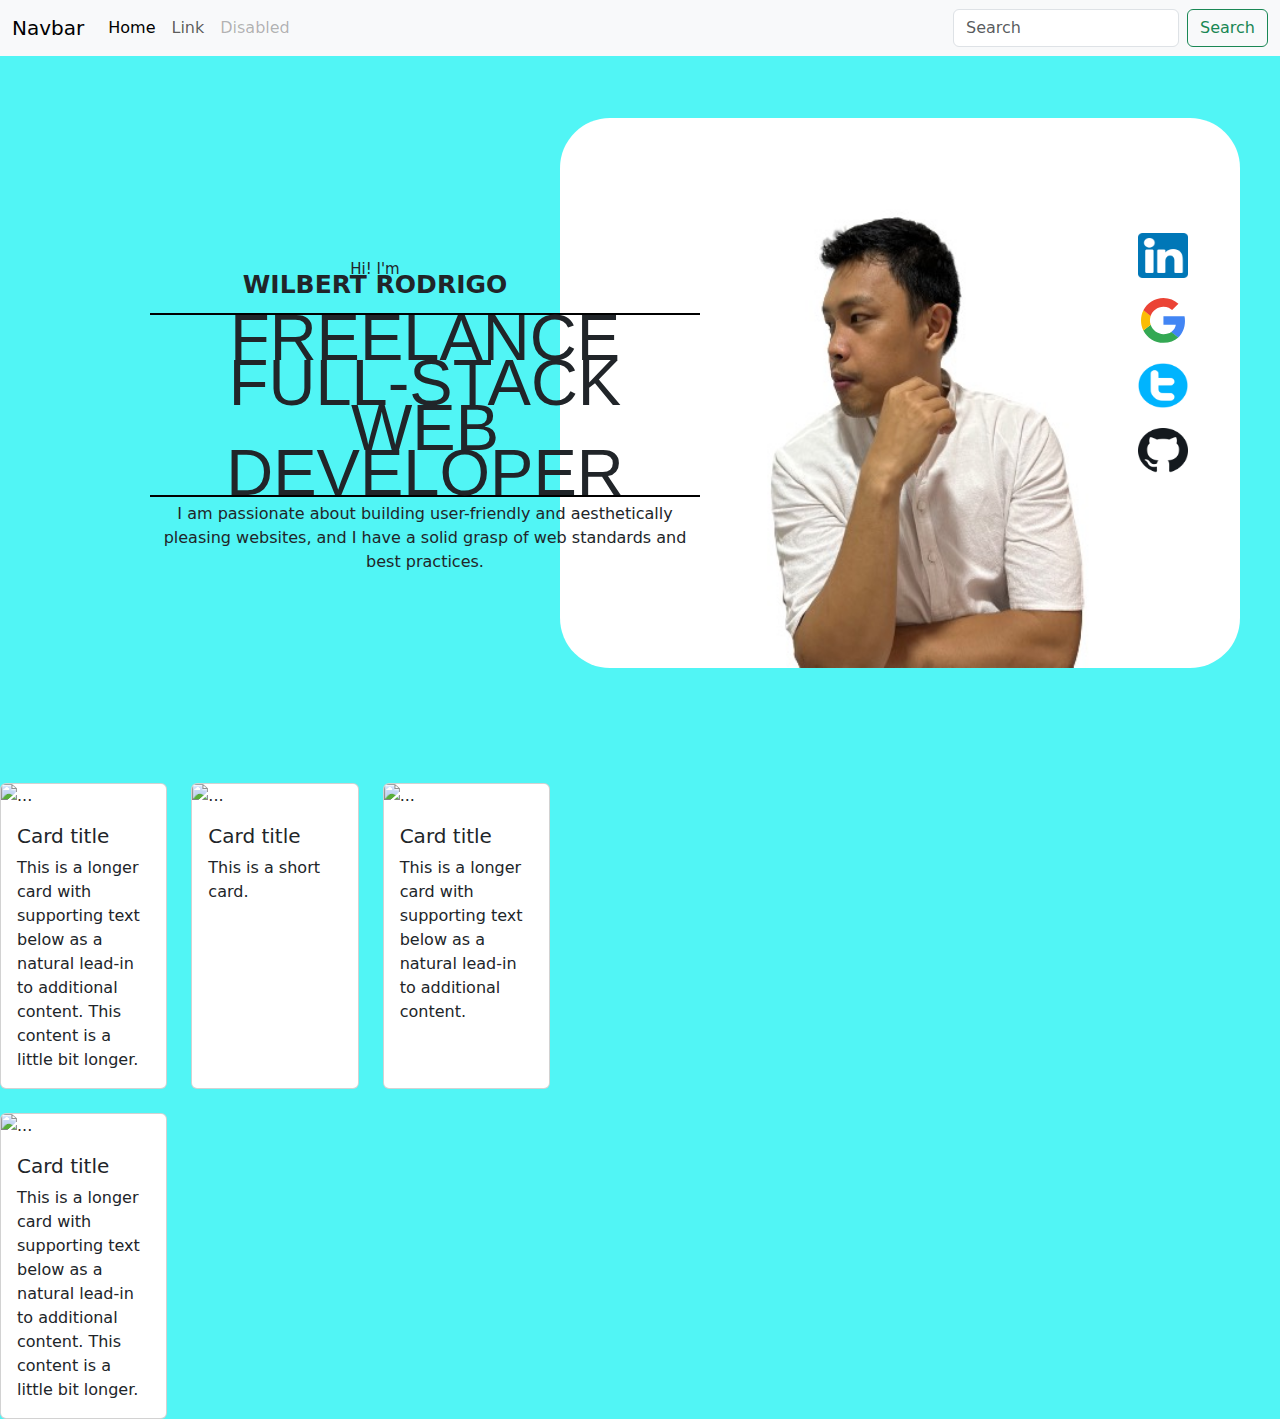
==== index.html @ 682e4814 "first commit" ====
<!doctype html>
<html lang="en">
  <head>
    <meta charset="utf-8">
    <meta name="viewport" content="width=device-width, initial-scale=1">
    <link rel="stylesheet" href="styles.css">
    <link href="https://cdn.jsdelivr.net/npm/bootstrap@5.3.0-alpha1/dist/css/bootstrap.min.css" rel="stylesheet" integrity="sha384-GLhlTQ8iRABdZLl6O3oVMWSktQOp6b7In1Zl3/Jr59b6EGGoI1aFkw7cmDA6j6gD" crossorigin="anonymous">
    <link href="https://cdn.jsdelivr.net/npm/bootstrap@5.3.0-alpha1/dist/css/bootstrap.min.css" rel="stylesheet">
    <link href="https://getbootstrap.com/docs/5.3/assets/css/docs.css" rel="stylesheet">
 
    <title>Porfolio</title>
   
   
  </head>
  <body>
   
    <div class="grid-container">
      <header>
  <nav class="navbar navbar-expand-lg bg-body-tertiary">
     <div class="container-fluid">
       <a class="navbar-brand" href="#">Navbar</a>
       <button class="navbar-toggler" type="button" data-bs-toggle="collapse" data-bs-target="#navbarTogglerDemo02" aria-controls="navbarTogglerDemo02" aria-expanded="false" aria-label="Toggle navigation">
         <span class="navbar-toggler-icon"></span>
       </button>
       <div class="collapse navbar-collapse" id="navbarTogglerDemo02">
         <ul class="navbar-nav me-auto mb-2 mb-lg-0">
           <li class="nav-item">
             <a class="nav-link active" aria-current="page" href="#">Home</a>
           </li>
           <li class="nav-item">
             <a class="nav-link" href="#">Link</a>
           </li>
           <li class="nav-item">
             <a class="nav-link disabled">Disabled</a>
           </li>
         </ul>
         <form class="d-flex" role="search">
           <input class="form-control me-2" type="search" placeholder="Search" aria-label="Search">
           <button class="btn btn-outline-success" type="submit">Search</button>
         </form>
       </div>
     </div>
   </nav>
  </header>
   
    <aside> 
        <div class="support-tagline">
        Hi! I'm  <span class="name"><b>WILBERT RODRIGO</b><br></span> <br>
        </div>
        <div class="support-taglo"><span class="job">FREELANCE FULL-STACK WEB DEVELOPER</span></div>
        <p class="support-tagle">I am passionate about building user-friendly and aesthetically pleasing websites, and I have a solid grasp of web standards and best practices.
      </p>   
  </aside>
    <main><div class="main1">
      <picture>
      <img src="pogi4.jpg" width="100%"/>
      </picture>
      </div>
  </main>
    <aside class="logo">
      <div class="logo-container">
      <div class="logo1"><a href="$"><img src="linkedn.png"/></a></div>
      <div class="logo2"><a href="$"><img src="google-icon.svg"/></a></div>
      <div class="logo3"><a href="$"><img src="twitter.png"/></a></div>
      <div class="logo4"><a href="$"><img src="github.png"/></a></div>
     </div>
</aside>
<section class="card-container">
<div class="row row-cols-1 row-cols-md-3 g-4">
  <div class="col">
    <div class="card h-100">
      <img src="https://placeimg.com/640/480/nature" class="card-img-top" alt="...">
      <div class="card-body">
        <h5 class="card-title">Card title</h5>
        <p class="card-text">This is a longer card with supporting text below as a natural lead-in to additional content. This content is a little bit longer.</p>
      </div>
    </div>
  </div>
  <div class="col">
    <div class="card h-100">
      <img src="https://placeimg.com/640/480/people" class="card-img-top" alt="...">
      <div class="card-body">
        <h5 class="card-title">Card title</h5>
        <p class="card-text">This is a short card.</p>
      </div>
    </div>
  </div>
  <div class="col">
    <div class="card h-100">
      <img src="https://placeimg.com/640/480/tech" class="card-img-top" alt="...">
      <div class="card-body">
        <h5 class="card-title">Card title</h5>
        <p class="card-text">This is a longer card with supporting text below as a natural lead-in to additional content.</p>
      </div>
    </div>
  </div>
  <div class="col">
    <div class="card h-100">
      <img src="https://placeimg.com/640/480/animals" class="card-img-top" alt="...">
      <div class="card-body">
        <h5 class="card-title">Card title</h5>
        <p class="card-text">This is a longer card with supporting text below as a natural lead-in to additional content. This content is a little bit longer.</p>
      </div>
    </div>
  </div>
</div>
</section>
<script src="https://cdn.jsdelivr.net/npm/bootstrap@5.3.0-alpha1/dist/js/bootstrap.bundle.min.js"></script>
    <footer></footer>
</body>
</html>
---- styles.css ----
* {
     margin: 0;
     padding: 0;
     box-sizing: border-box;
}
body { 
     
}
.grid-container {
     display: grid;
     grid-template-columns: 1fr 1fr 1fr 1fr ;
     grid-template-rows: .25fr 1fr 1fr .5fr;
     gap: 10px;
     background-color: rgb(81, 245, 245);
}
header {
     grid-column: 1 / 5;
     grid-row: 1 / 2;
    
}
aside {
     grid-column: 1 / 2;
     grid-row: 2 / 4;
  
}
main {
     grid-column: 2 / 4;
     grid-row: 2 / 4;
   
}
.logo {
     grid-column: 4 / 5 ;
     grid-row: 2 / 4;
     justify-content: center;
     align-items: center;
     display: flex;
     
}
footer {
     grid-column: 1 / 5;
     grid-row: 4 / 5;

}

.support-tagline {
     position: relative;
     width: 150px;
     flex-direction: column;
     width: 450px;
     font-size: 15px;
     
}
.name {
     font-size: 25px;
     text-align: center;   
     line-height: 10px;
     left: 250px;
     
}

.support-taglo,
.support-tagline,
.support-tagle {
     position: relative;
     top: 180px;
     text-align: center;
     left: 150px;
     z-index: 2;
}
.support-tagle {
     padding-top: 5px;
}
.job {
     font-size: 65px;
     font-family: 'Franklin Gothic Medium', 'Arial Narrow', Arial, sans-serif;
     position: relative;
     text-align: center;
     width: 550px;
     text-align: center;
     line-height: 45px;
     border-top: 2px solid black;
     border-bottom: 2px solid black;
}

/*aside*/
aside div {
     display: flex;
     justify-content: space-around;
     align-items: center;
}

/* main */
.main-container {
     position: relative;
     top: 150px;

}
.main1 img {
     width: 680px;
     border-radius: 50px;
     top: 40px;
     height: 550px;
     position: relative;
}
.main1 img:hover {
     opacity: 1;
}
/*logo */
.logo-container img {
     width: 50px;
     height: 45px;
     margin: 10px 10px;
    
    
}
.logo-container {
     width: 80px;
     height: 300px;
     display: flex;
     justify-content: center;
     align-items: center;
     flex-direction: column;
     position: relative;
     z-index: 3;
     padding:0;

}

.logo-container .logo {
     position: absolute;
     
}
.logo-container img {
     opacity: 1;
     
 }
 
 img:hover {
     opacity: .6;
 }
 .card-container {
     display: flex;
     justify-content: space-between;
     align-items: center;
 }
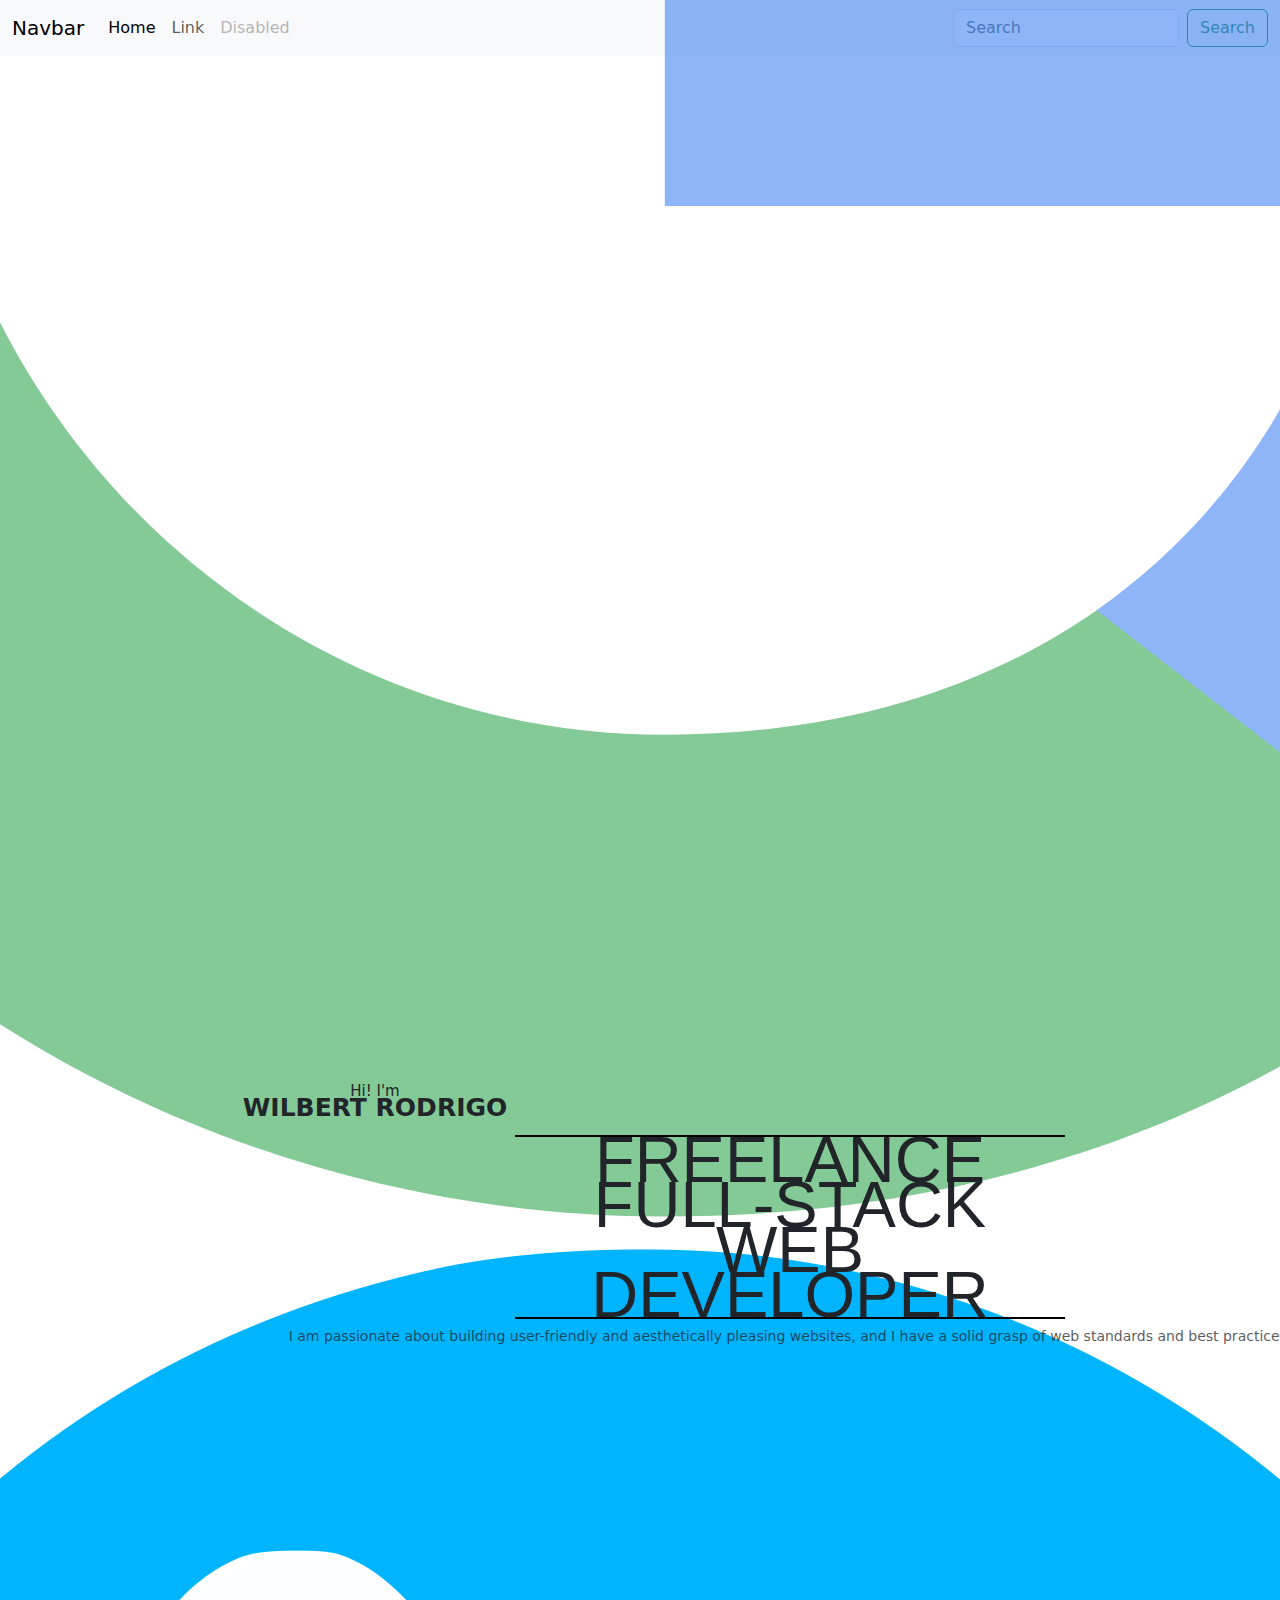
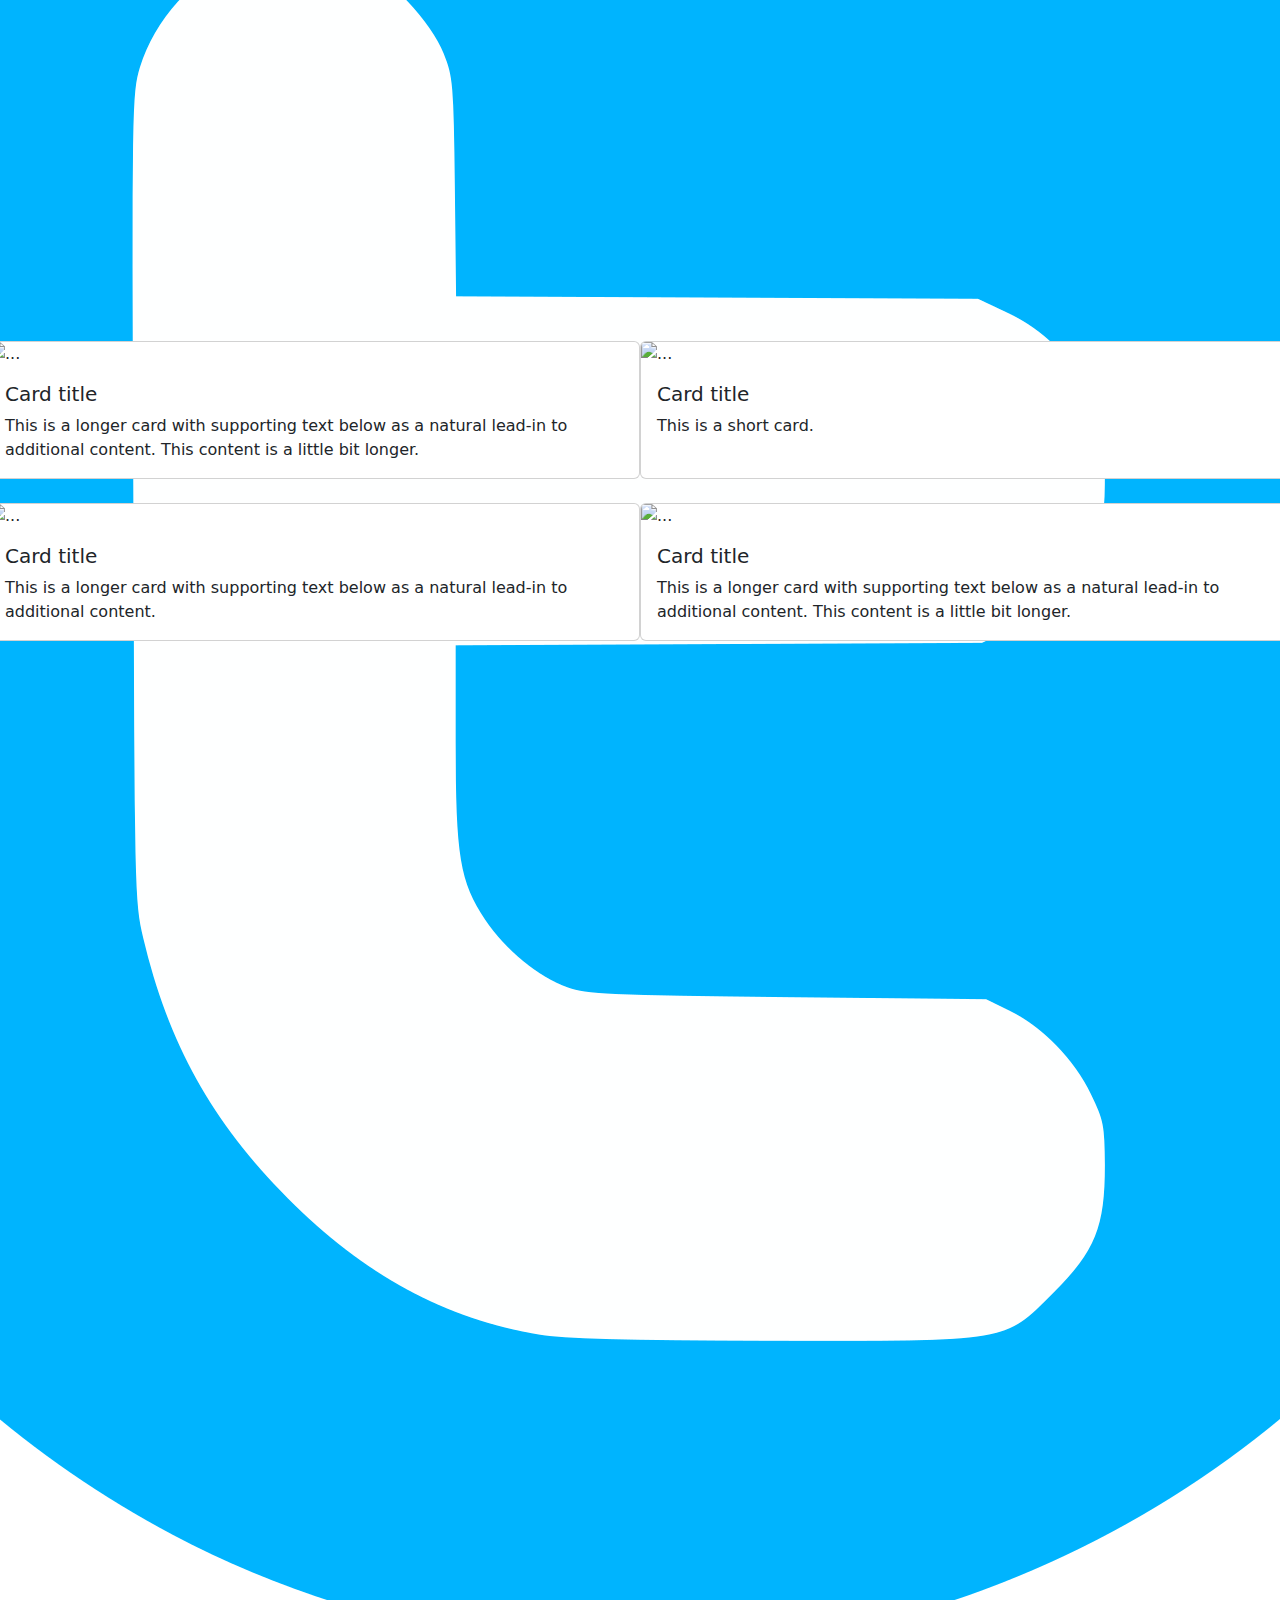
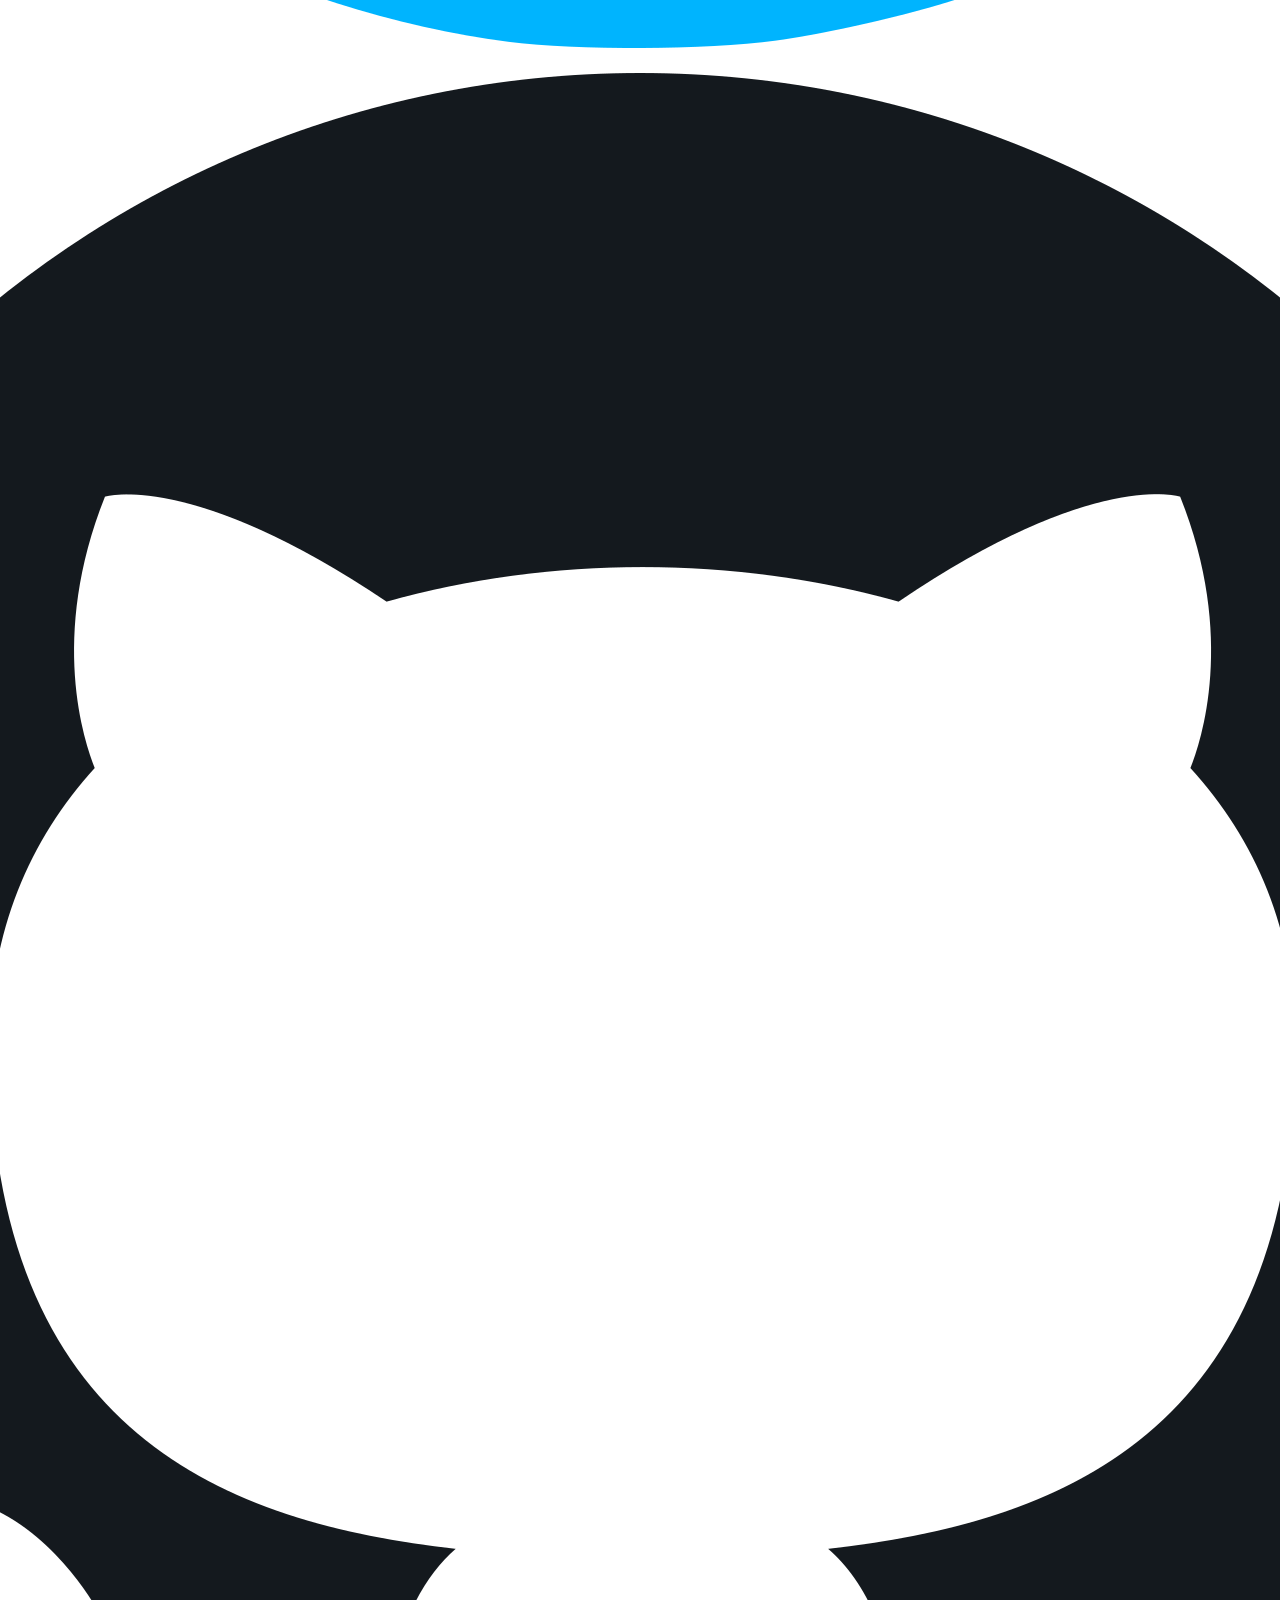
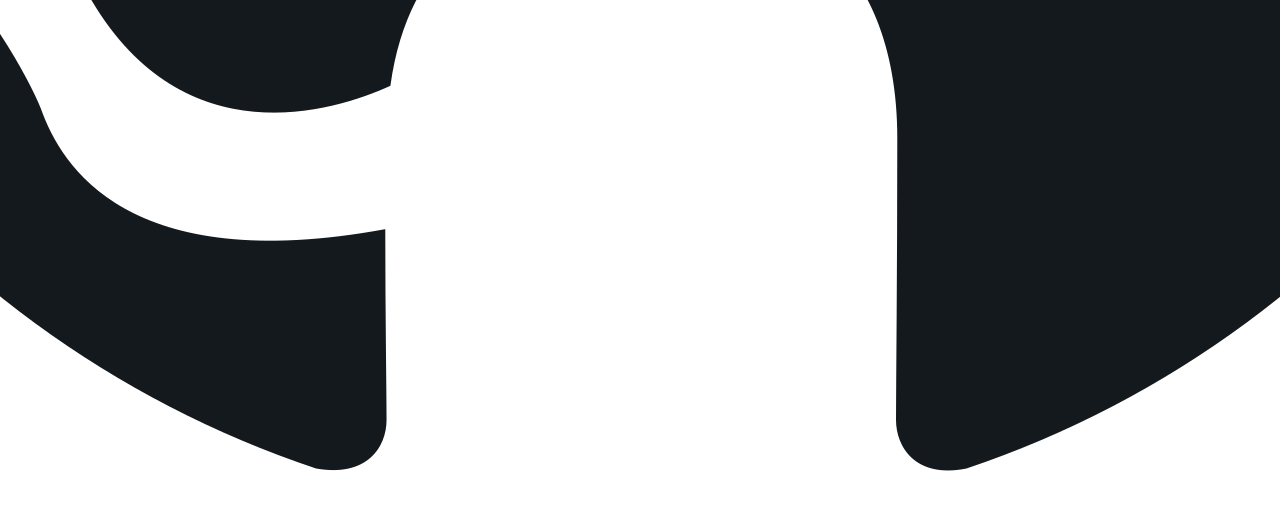
==== commit b7de710a: "correcting grid" ====
--- a/index.html
+++ b/index.html
@@ -16,24 +16,24 @@
    
     <div class="grid-container">
       <header>
-  <nav class="navbar navbar-expand-lg bg-body-tertiary">
+      <nav class="navbar navbar-expand-lg bg-body-tertiary">
      <div class="container-fluid">
        <a class="navbar-brand" href="#">Navbar</a>
        <button class="navbar-toggler" type="button" data-bs-toggle="collapse" data-bs-target="#navbarTogglerDemo02" aria-controls="navbarTogglerDemo02" aria-expanded="false" aria-label="Toggle navigation">
          <span class="navbar-toggler-icon"></span>
        </button>
        <div class="collapse navbar-collapse" id="navbarTogglerDemo02">
-         <ul class="navbar-nav me-auto mb-2 mb-lg-0">
-           <li class="nav-item">
-             <a class="nav-link active" aria-current="page" href="#">Home</a>
-           </li>
-           <li class="nav-item">
-             <a class="nav-link" href="#">Link</a>
-           </li>
-           <li class="nav-item">
-             <a class="nav-link disabled">Disabled</a>
-           </li>
-         </ul>
+          <ul class="navbar-nav me-auto mb-2 mb-lg-0">
+            <li class="nav-item">
+              <a class="nav-link active" aria-current="page" href="#">Home</a>
+            </li>
+            <li class="nav-item">
+              <a class="nav-link" href="#">Link</a>
+            </li>
+            <li class="nav-item">
+              <a class="nav-link disabled">Disabled</a>
+            </li>
+          </ul>
          <form class="d-flex" role="search">
            <input class="form-control me-2" type="search" placeholder="Search" aria-label="Search">
            <button class="btn btn-outline-success" type="submit">Search</button>
@@ -42,31 +42,34 @@
      </div>
    </nav>
   </header>
-   
-    <aside> 
+    </div>
+  <aside id="statement"> 
         <div class="support-tagline">
         Hi! I'm  <span class="name"><b>WILBERT RODRIGO</b><br></span> <br>
         </div>
         <div class="support-taglo"><span class="job">FREELANCE FULL-STACK WEB DEVELOPER</span></div>
-        <p class="support-tagle">I am passionate about building user-friendly and aesthetically pleasing websites, and I have a solid grasp of web standards and best practices.
+        <p class="support-tagle"><small class="text-muted">I am passionate about building user-friendly and aesthetically pleasing websites, and I have a solid grasp of web standards and best practices.</small>
       </p>   
   </aside>
-    <main><div class="main1">
-      <picture>
-      <img src="pogi4.jpg" width="100%"/>
-      </picture>
+    <main>
+      <div class="main-container">
+      <img src="pogi4.jpg"/>
       </div>
   </main>
     <aside class="logo">
       <div class="logo-container">
-      <div class="logo1"><a href="$"><img src="linkedn.png"/></a></div>
+      <div class="logo1"><a href="$"><img src="linkedn.png" /></a></div>
       <div class="logo2"><a href="$"><img src="google-icon.svg"/></a></div>
       <div class="logo3"><a href="$"><img src="twitter.png"/></a></div>
       <div class="logo4"><a href="$"><img src="github.png"/></a></div>
-     </div>
-</aside>
+    </aside>
+    <aside class="experience-container">
+      <div class="experience">
+        word experience
+      </div>
+    </aside>
 <section class="card-container">
-<div class="row row-cols-1 row-cols-md-3 g-4">
+<div class="row row-cols-1 row-cols-md-2 g-4">
   <div class="col">
     <div class="card h-100">
       <img src="https://placeimg.com/640/480/nature" class="card-img-top" alt="...">
@@ -103,6 +106,9 @@
       </div>
     </div>
   </div>
+  
+</div>
+
 </div>
 </section>
 <script src="https://cdn.jsdelivr.net/npm/bootstrap@5.3.0-alpha1/dist/js/bootstrap.bundle.min.js"></script>
--- a/styles.css
+++ b/styles.css
@@ -3,25 +3,31 @@
      padding: 0;
      box-sizing: border-box;
 }
-body { 
-     
-}
+
 .grid-container {
      display: grid;
-     grid-template-columns: 1fr 1fr 1fr 1fr ;
-     grid-template-rows: .25fr 1fr 1fr .5fr;
+     grid-template-columns: 1fr 1fr 1fr 1fr;
+     grid-template-rows: .5fr 1fr 1fr .5fr;
      gap: 10px;
-     background-color: rgb(81, 245, 245);
+     height: 100vh;
+     /*background-color: rgb(81, 245, 245);*/ 
 }
 header {
      grid-column: 1 / 5;
      grid-row: 1 / 2;
-    
+}
+main {
+     grid-column: 2 / 4;
+     grid-row: 2 / 4 ;
+}
+
+header {
+     grid-column: 1 / 5;
+     grid-row: 1 / 2 ;
 }
 aside {
      grid-column: 1 / 2;
-     grid-row: 2 / 4;
-  
+     grid-row: 2 / 5;
 }
 main {
      grid-column: 2 / 4;
@@ -83,6 +89,7 @@
 }
 
 /*aside*/
+
 aside div {
      display: flex;
      justify-content: space-around;
@@ -90,28 +97,29 @@
 }
 
 /* main */
+
 .main-container {
      position: relative;
-     top: 150px;
-
-}
+     top: 80px;
+}
+
+
 .main1 img {
      width: 680px;
-     border-radius: 50px;
-     top: 40px;
+     border-radius: 80px;
      height: 550px;
      position: relative;
-}
-.main1 img:hover {
-     opacity: 1;
-}
+     
+}
+*/
+
 /*logo */
+
 .logo-container img {
      width: 50px;
      height: 45px;
      margin: 10px 10px;
-    
-    
+       
 }
 .logo-container {
      width: 80px;
@@ -120,11 +128,9 @@
      justify-content: center;
      align-items: center;
      flex-direction: column;
-     position: relative;
-     z-index: 3;
-     padding:0;
-
-}
+     position: relative;  
+}
+
 
 .logo-container .logo {
      position: absolute;
@@ -135,11 +141,61 @@
      
  }
  
- img:hover {
+.logo-container img:hover {
      opacity: .6;
  }
- .card-container {
-     display: flex;
-     justify-content: space-between;
-     align-items: center;
- }+ .experience-container {
+     grid-column: 0 / 1;
+     grid-row: 11 / 14;
+ }
+.card-container {
+     grid-column: 2 / 4;
+     grid-row: 11 / 14;
+     width: auto;
+}
+div.col {
+     padding: 0;
+     justify-content: center;
+     justify-content: center;
+     background-color: red;
+}
+header .nav {
+     background-color: black;
+}
+*/
+/* Desktop Devices */
+/*
+@media screen and (min-width: 961px) {
+     
+}
+@media screen and (min-width: 401px) and (max-width: 960px) {
+     .main-container img {
+          display: flex;
+          display: flex;
+          max-width: 100%;
+          justify-content: center;
+          position: relative;
+          height: auto;
+        
+     }
+}
+
+ @media screen and (max-width: 401px) {
+     .main-container {
+          display: flex;
+          max-width: 100%;
+          justify-content: center;
+          height: auto;
+        
+     }
+     
+     div.logo-container {
+          display: flex;
+          
+          
+     }
+     #statement div p {
+          display: flex;
+     }
+}
+*/
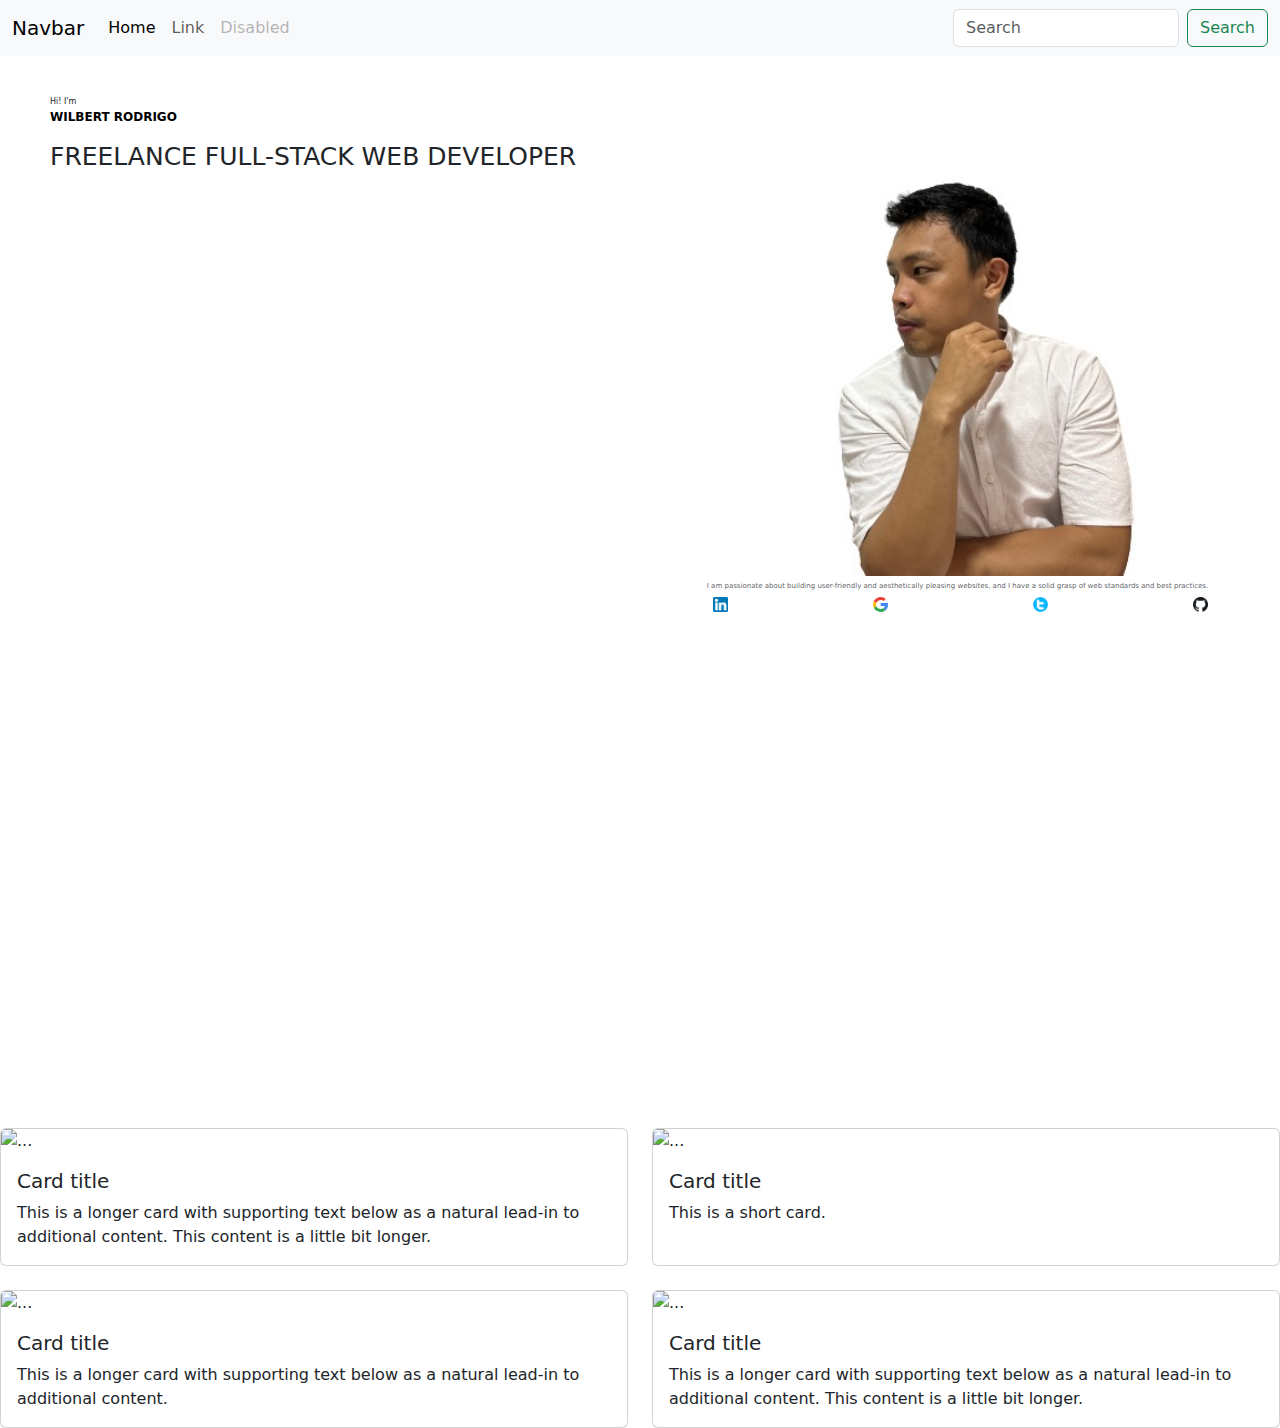
==== commit 5b1e72f2: "change design" ====
--- a/index.html
+++ b/index.html
@@ -42,76 +42,72 @@
      </div>
    </nav>
   </header>
+  <div class="hero-section">
+    <div class="profile">
+      <img src="pogi4.jpg" class="img-fluid" />
+     <small class="text-muted">I am passionate about building user-friendly and aesthetically pleasing websites, and I have a solid grasp of web standards and best practices.</small>
+     <div class="logo-container">
+      <a href="$"><img src="linkedn.png" class="img-fluid"/></a>
+      <a href="$"><img src="google-icon.svg" class="img-fluid"/></a>
+      <a href="$"><img src="twitter.png" class="img-fluid"/></a>
+    <a href="$"><img src="github.png" class="img-fluid"/></a>
     </div>
-  <aside id="statement"> 
-        <div class="support-tagline">
-        Hi! I'm  <span class="name"><b>WILBERT RODRIGO</b><br></span> <br>
+    </div>
+    <aside id="statement"> 
+      <div class="support-tagline">
+      Hi! I'm  <span class="name"><b>WILBERT RODRIGO</b></span> <br>
+      </div>
+      <div class="support-taglo"><span class="job">FREELANCE FULL-STACK WEB DEVELOPER</span></div>
+    </div>
+      
+    </aside>
+  </div>
+   
+  
+   
+<section class="card-container">
+    <div class="row row-cols-1 row-cols-md-2 g-4">
+    <div class="col">
+      <div class="card h-100">
+        <img src="https://placeimg.com/640/480/nature" class="card-img-top" alt="...">
+        <div class="card-body">
+          <h5 class="card-title">Card title</h5>
+          <p class="card-text">This is a longer card with supporting text below as a natural lead-in to additional content. This content is a little bit longer.</p>
         </div>
-        <div class="support-taglo"><span class="job">FREELANCE FULL-STACK WEB DEVELOPER</span></div>
-        <p class="support-tagle"><small class="text-muted">I am passionate about building user-friendly and aesthetically pleasing websites, and I have a solid grasp of web standards and best practices.</small>
-      </p>   
-  </aside>
-    <main>
-      <div class="main-container">
-      <img src="pogi4.jpg"/>
       </div>
-  </main>
-    <aside class="logo">
-      <div class="logo-container">
-      <div class="logo1"><a href="$"><img src="linkedn.png" /></a></div>
-      <div class="logo2"><a href="$"><img src="google-icon.svg"/></a></div>
-      <div class="logo3"><a href="$"><img src="twitter.png"/></a></div>
-      <div class="logo4"><a href="$"><img src="github.png"/></a></div>
-    </aside>
-    <aside class="experience-container">
-      <div class="experience">
-        word experience
+    </div>
+    <div class="col">
+      <div class="card h-100">
+        <img src="https://placeimg.com/640/480/people" class="card-img-top" alt="...">
+        <div class="card-body">
+          <h5 class="card-title">Card title</h5>
+          <p class="card-text">This is a short card.</p>
+        </div>
       </div>
-    </aside>
-<section class="card-container">
-<div class="row row-cols-1 row-cols-md-2 g-4">
-  <div class="col">
-    <div class="card h-100">
-      <img src="https://placeimg.com/640/480/nature" class="card-img-top" alt="...">
-      <div class="card-body">
-        <h5 class="card-title">Card title</h5>
-        <p class="card-text">This is a longer card with supporting text below as a natural lead-in to additional content. This content is a little bit longer.</p>
+    </div>
+    <div class="col">
+      <div class="card h-100">
+        <img src="https://placeimg.com/640/480/tech" class="card-img-top" alt="...">
+        <div class="card-body">
+          <h5 class="card-title">Card title</h5>
+          <p class="card-text">This is a longer card with supporting text below as a natural lead-in to additional content.</p>
+        </div>
+      </div>
+    </div>
+    <div class="col">
+      <div class="card h-100">
+        <img src="https://placeimg.com/640/480/animals" class="card-img-top" alt="...">
+        <div class="card-body">
+          <h5 class="card-title">Card title</h5>
+          <p class="card-text">This is a longer card with supporting text below as a natural lead-in to additional content. This content is a little bit longer.</p>
+        </div>
       </div>
     </div>
   </div>
-  <div class="col">
-    <div class="card h-100">
-      <img src="https://placeimg.com/640/480/people" class="card-img-top" alt="...">
-      <div class="card-body">
-        <h5 class="card-title">Card title</h5>
-        <p class="card-text">This is a short card.</p>
-      </div>
-    </div>
-  </div>
-  <div class="col">
-    <div class="card h-100">
-      <img src="https://placeimg.com/640/480/tech" class="card-img-top" alt="...">
-      <div class="card-body">
-        <h5 class="card-title">Card title</h5>
-        <p class="card-text">This is a longer card with supporting text below as a natural lead-in to additional content.</p>
-      </div>
-    </div>
-  </div>
-  <div class="col">
-    <div class="card h-100">
-      <img src="https://placeimg.com/640/480/animals" class="card-img-top" alt="...">
-      <div class="card-body">
-        <h5 class="card-title">Card title</h5>
-        <p class="card-text">This is a longer card with supporting text below as a natural lead-in to additional content. This content is a little bit longer.</p>
-      </div>
-    </div>
-  </div>
-  
-</div>
+</section>
+<footer></footer>
 
-</div>
-</section>
 <script src="https://cdn.jsdelivr.net/npm/bootstrap@5.3.0-alpha1/dist/js/bootstrap.bundle.min.js"></script>
-    <footer></footer>
+    
 </body>
 </html>--- a/styles.css
+++ b/styles.css
@@ -1,201 +1,86 @@
 * {
-     margin: 0;
-     padding: 0;
-     box-sizing: border-box;
+  margin: 0;
+  padding: 0;
+  box-sizing: border-box;
 }
 
-.grid-container {
-     display: grid;
-     grid-template-columns: 1fr 1fr 1fr 1fr;
-     grid-template-rows: .5fr 1fr 1fr .5fr;
-     gap: 10px;
-     height: 100vh;
-     /*background-color: rgb(81, 245, 245);*/ 
+div .hero-section {
+  display: grid;
+  grid-template-columns: repeat(2, 1fr);
+  grid-template-rows: 1fr .5fr .5fr;
+  margin-top: 40px;
+  position: relative;
+  
 }
-header {
-     grid-column: 1 / 5;
-     grid-row: 1 / 2;
+.profile img {
+  grid-row: 1 / 2;
+  grid-column: 2 / 3;
+  display: flex;
+  
+  
 }
-main {
-     grid-column: 2 / 4;
-     grid-row: 2 / 4 ;
+div .hero-section .profile {
+  font-size: 8px;
+  text-align: center;
+  display: flex;
+  flex-direction: column;
+  gap: 5px;
+  margin-top: 0;
+
+}
+div .hero-section .text-muted {
+  margin-right: 5px;
 }
 
-header {
-     grid-column: 1 / 5;
-     grid-row: 1 / 2 ;
+
+#statement {
+  grid-row: 1 / 2;
+  grid-column: 1 / 2;
+  font-size: 8px;
+  display: flex;
+  flex-direction: column;
+  margin: 0px 5px 5px 50px;
 }
-aside {
-     grid-column: 1 / 2;
-     grid-row: 2 / 5;
+div .support-tagline .name {
+  color: red;
+  font-size: 12px;
+  display: flex;
+  flex-direction: column;
+  color: black;
 }
-main {
-     grid-column: 2 / 4;
-     grid-row: 2 / 4;
-   
+div .support-taglo .job{
+  font-size: 25px;
 }
-.logo {
-     grid-column: 4 / 5 ;
-     grid-row: 2 / 4;
-     justify-content: center;
-     align-items: center;
-     display: flex;
-     
+aside .logo {
+  display: flex;
+  justify-content: center;
 }
-footer {
-     grid-column: 1 / 5;
-     grid-row: 4 / 5;
+.logo-container {
+  display: flex;
+  flex-direction: row;
+  justify-content: space-around;
 
 }
 
-.support-tagline {
-     position: relative;
-     width: 150px;
-     flex-direction: column;
-     width: 450px;
-     font-size: 15px;
-     
-}
-.name {
-     font-size: 25px;
-     text-align: center;   
-     line-height: 10px;
-     left: 250px;
-     
-}
+.logo-container img{
+  width: 15px;
+  display: flex;
 
-.support-taglo,
-.support-tagline,
-.support-tagle {
-     position: relative;
-     top: 180px;
-     text-align: center;
-     left: 150px;
-     z-index: 2;
-}
-.support-tagle {
-     padding-top: 5px;
-}
-.job {
-     font-size: 65px;
-     font-family: 'Franklin Gothic Medium', 'Arial Narrow', Arial, sans-serif;
-     position: relative;
-     text-align: center;
-     width: 550px;
-     text-align: center;
-     line-height: 45px;
-     border-top: 2px solid black;
-     border-bottom: 2px solid black;
-}
 
-/*aside*/
-
-aside div {
-     display: flex;
-     justify-content: space-around;
-     align-items: center;
-}
-
-/* main */
-
-.main-container {
-     position: relative;
-     top: 80px;
+ 
 }
 
 
-.main1 img {
-     width: 680px;
-     border-radius: 80px;
-     height: 550px;
-     position: relative;
-     
-}
-*/
-
-/*logo */
-
-.logo-container img {
-     width: 50px;
-     height: 45px;
-     margin: 10px 10px;
-       
-}
-.logo-container {
-     width: 80px;
-     height: 300px;
-     display: flex;
-     justify-content: center;
-     align-items: center;
-     flex-direction: column;
-     position: relative;  
-}
 
 
-.logo-container .logo {
-     position: absolute;
-     
-}
-.logo-container img {
-     opacity: 1;
-     
- }
- 
-.logo-container img:hover {
-     opacity: .6;
- }
- .experience-container {
-     grid-column: 0 / 1;
-     grid-row: 11 / 14;
- }
-.card-container {
-     grid-column: 2 / 4;
-     grid-row: 11 / 14;
-     width: auto;
-}
-div.col {
-     padding: 0;
-     justify-content: center;
-     justify-content: center;
-     background-color: red;
-}
-header .nav {
-     background-color: black;
-}
 */
 /* Desktop Devices */
 /*
 @media screen and (min-width: 961px) {
-     
-}
+}*/
+/*
 @media screen and (min-width: 401px) and (max-width: 960px) {
-     .main-container img {
-          display: flex;
-          display: flex;
-          max-width: 100%;
-          justify-content: center;
-          position: relative;
-          height: auto;
-        
-     }
 }
 
- @media screen and (max-width: 401px) {
-     .main-container {
-          display: flex;
-          max-width: 100%;
-          justify-content: center;
-          height: auto;
-        
-     }
-     
-     div.logo-container {
-          display: flex;
-          
-          
-     }
-     #statement div p {
-          display: flex;
-     }
-}
-*/
+@media screen and (max-width: 401px) */
+  
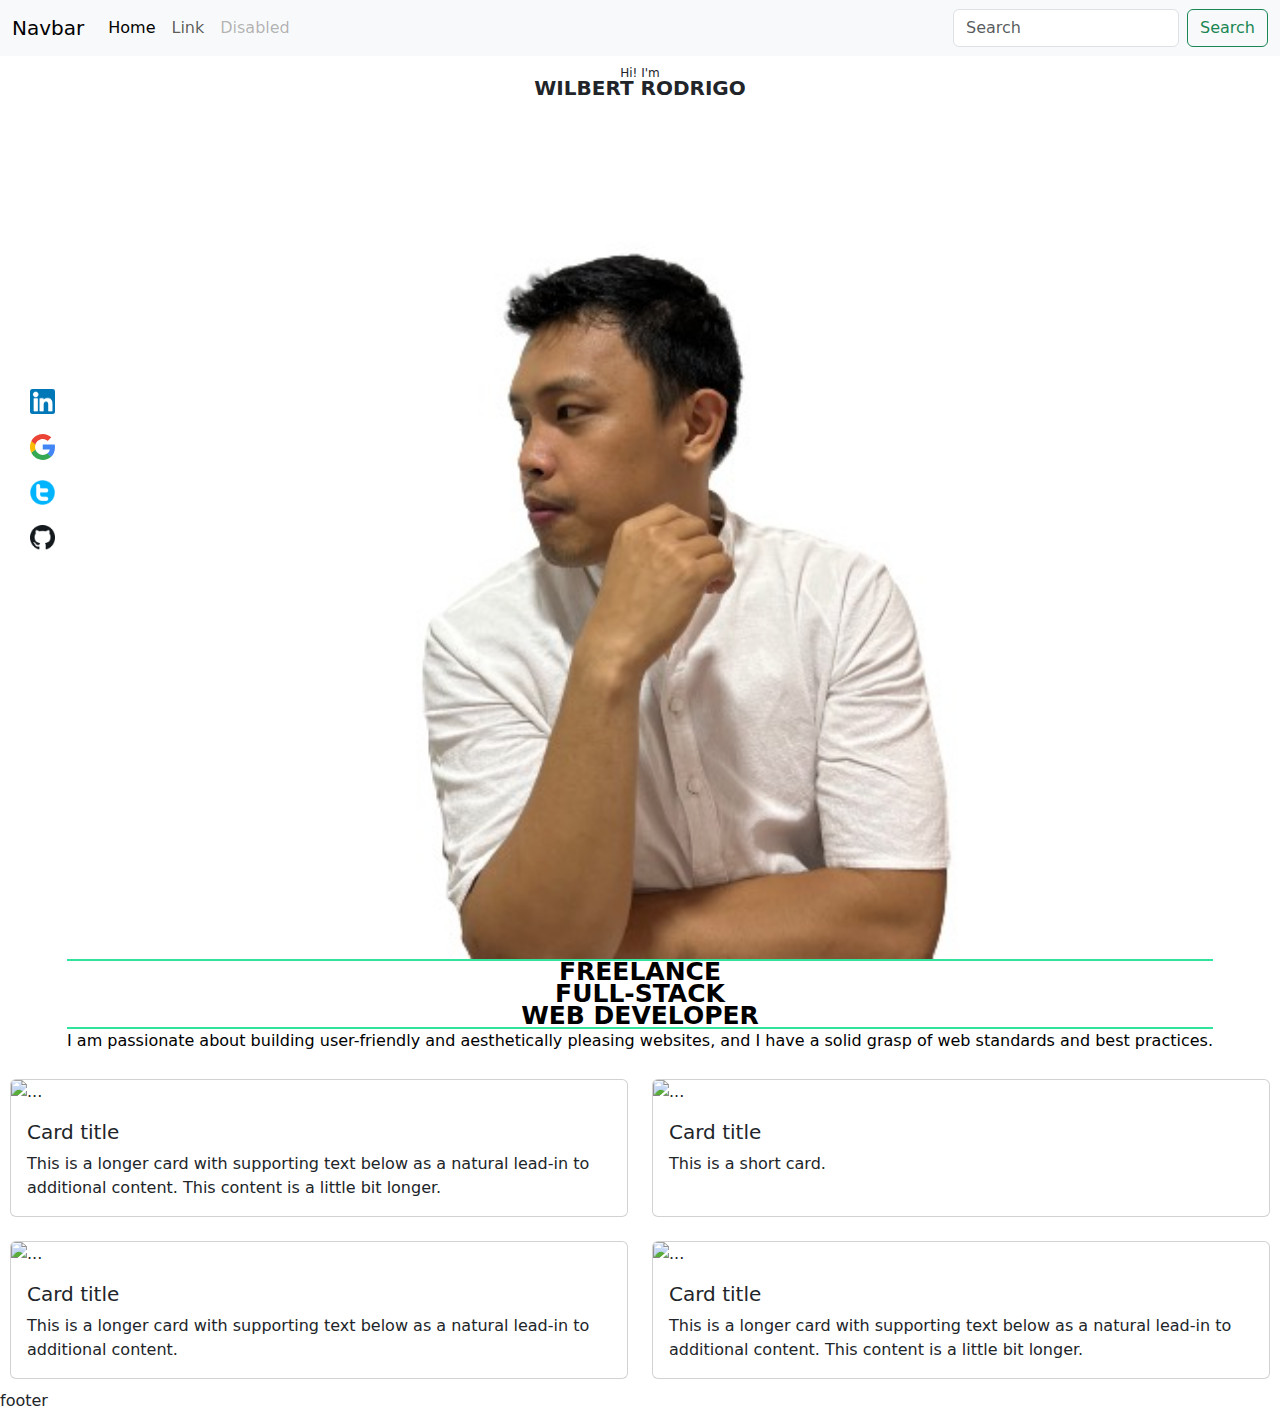
==== commit 62be6fae: "polish" ====
--- a/index.html
+++ b/index.html
@@ -1,113 +1,172 @@
-<!doctype html>
+<!DOCTYPE html>
 <html lang="en">
   <head>
-    <meta charset="utf-8">
-    <meta name="viewport" content="width=device-width, initial-scale=1">
-    <link rel="stylesheet" href="styles.css">
-    <link href="https://cdn.jsdelivr.net/npm/bootstrap@5.3.0-alpha1/dist/css/bootstrap.min.css" rel="stylesheet" integrity="sha384-GLhlTQ8iRABdZLl6O3oVMWSktQOp6b7In1Zl3/Jr59b6EGGoI1aFkw7cmDA6j6gD" crossorigin="anonymous">
-    <link href="https://cdn.jsdelivr.net/npm/bootstrap@5.3.0-alpha1/dist/css/bootstrap.min.css" rel="stylesheet">
-    <link href="https://getbootstrap.com/docs/5.3/assets/css/docs.css" rel="stylesheet">
- 
+    <meta charset="utf-8" />
+    <meta name="viewport" content="width=device-width, initial-scale=1" />
+    <link rel="stylesheet" href="styles.css" />
+    <link
+      href="https://cdn.jsdelivr.net/npm/bootstrap@5.3.0-alpha1/dist/css/bootstrap.min.css"
+      rel="stylesheet"
+      integrity="sha384-GLhlTQ8iRABdZLl6O3oVMWSktQOp6b7In1Zl3/Jr59b6EGGoI1aFkw7cmDA6j6gD"
+      crossorigin="anonymous"
+    />
+    <link
+      href="https://cdn.jsdelivr.net/npm/bootstrap@5.3.0-alpha1/dist/css/bootstrap.min.css"
+      rel="stylesheet"
+    />
+    <link
+      href="https://getbootstrap.com/docs/5.3/assets/css/docs.css"
+      rel="stylesheet"
+    />
+
     <title>Porfolio</title>
-   
-   
   </head>
   <body>
-   
     <div class="grid-container">
       <header>
-      <nav class="navbar navbar-expand-lg bg-body-tertiary">
-     <div class="container-fluid">
-       <a class="navbar-brand" href="#">Navbar</a>
-       <button class="navbar-toggler" type="button" data-bs-toggle="collapse" data-bs-target="#navbarTogglerDemo02" aria-controls="navbarTogglerDemo02" aria-expanded="false" aria-label="Toggle navigation">
-         <span class="navbar-toggler-icon"></span>
-       </button>
-       <div class="collapse navbar-collapse" id="navbarTogglerDemo02">
-          <ul class="navbar-nav me-auto mb-2 mb-lg-0">
-            <li class="nav-item">
-              <a class="nav-link active" aria-current="page" href="#">Home</a>
-            </li>
-            <li class="nav-item">
-              <a class="nav-link" href="#">Link</a>
-            </li>
-            <li class="nav-item">
-              <a class="nav-link disabled">Disabled</a>
-            </li>
-          </ul>
-         <form class="d-flex" role="search">
-           <input class="form-control me-2" type="search" placeholder="Search" aria-label="Search">
-           <button class="btn btn-outline-success" type="submit">Search</button>
-         </form>
-       </div>
-     </div>
-   </nav>
-  </header>
-  <div class="hero-section">
-    <div class="profile">
-      <img src="pogi4.jpg" class="img-fluid" />
-     <small class="text-muted">I am passionate about building user-friendly and aesthetically pleasing websites, and I have a solid grasp of web standards and best practices.</small>
-     <div class="logo-container">
-      <a href="$"><img src="linkedn.png" class="img-fluid"/></a>
-      <a href="$"><img src="google-icon.svg" class="img-fluid"/></a>
-      <a href="$"><img src="twitter.png" class="img-fluid"/></a>
-    <a href="$"><img src="github.png" class="img-fluid"/></a>
-    </div>
-    </div>
-    <aside id="statement"> 
-      <div class="support-tagline">
-      Hi! I'm  <span class="name"><b>WILBERT RODRIGO</b></span> <br>
-      </div>
-      <div class="support-taglo"><span class="job">FREELANCE FULL-STACK WEB DEVELOPER</span></div>
-    </div>
-      
-    </aside>
-  </div>
-   
-  
-   
-<section class="card-container">
-    <div class="row row-cols-1 row-cols-md-2 g-4">
-    <div class="col">
-      <div class="card h-100">
-        <img src="https://placeimg.com/640/480/nature" class="card-img-top" alt="...">
-        <div class="card-body">
-          <h5 class="card-title">Card title</h5>
-          <p class="card-text">This is a longer card with supporting text below as a natural lead-in to additional content. This content is a little bit longer.</p>
+        <nav class="navbar navbar-expand-lg bg-body-tertiary">
+          <div class="container-fluid">
+            <a class="navbar-brand" href="#">Navbar</a>
+            <button
+              class="navbar-toggler"
+              type="button"
+              data-bs-toggle="collapse"
+              data-bs-target="#navbarTogglerDemo02"
+              aria-controls="navbarTogglerDemo02"
+              aria-expanded="false"
+              aria-label="Toggle navigation"
+            >
+              <span class="navbar-toggler-icon"></span>
+            </button>
+            <div class="collapse navbar-collapse" id="navbarTogglerDemo02">
+              <ul class="navbar-nav me-auto mb-2 mb-lg-0">
+                <li class="nav-item">
+                  <a class="nav-link active" aria-current="page" href="#"
+                    >Home</a
+                  >
+                </li>
+                <li class="nav-item">
+                  <a class="nav-link" href="#">Link</a>
+                </li>
+                <li class="nav-item">
+                  <a class="nav-link disabled">Disabled</a>
+                </li>
+              </ul>
+              <form class="d-flex" role="search">
+                <input
+                  class="form-control me-2"
+                  type="search"
+                  placeholder="Search"
+                  aria-label="Search"
+                />
+                <button class="btn btn-outline-success" type="submit">
+                  Search
+                </button>
+              </form>
+            </div>
+          </div>
+        </nav>
+      </header>
+      <div class="hero-section">
+        <div class="support-tagline">
+          Hi! I'm<br />
+          <span class="name"><b>WILBERT RODRIGO</b></span> <br />
+        </div>
+        <div class="profile">
+          <img src="pogi4.jpg" class="img-fluid" width="100%" />
+          <div class="job-description">
+            <span class="job"
+              >FREELANCE<br />
+              FULL-STACK <br />WEB DEVELOPER</span
+            >
+          </div>
+          <p class="description">
+            I am passionate about building user-friendly and aesthetically
+            pleasing websites, and I have a solid grasp of web standards and
+            best practices.
+          </p>
         </div>
       </div>
-    </div>
-    <div class="col">
-      <div class="card h-100">
-        <img src="https://placeimg.com/640/480/people" class="card-img-top" alt="...">
-        <div class="card-body">
-          <h5 class="card-title">Card title</h5>
-          <p class="card-text">This is a short card.</p>
+        <div class="logo-container">
+          <a href="$"><img src="linkedn.png" class="img-fluid" /></a>
+          <a href="$"><img src="google-icon.svg" class="img-fluid" /></a>
+          <a href="$"><img src="twitter.png" class="img-fluid" /></a>
+          <a href="$"><img src="github.png" class="img-fluid" /></a>
+        </div>
+      
+    
+
+    <section class="card-container">
+      <div class="row row-cols-1 row-cols-md-2 g-4">
+        <div class="col">
+          <div class="card h-100">
+            <img
+              src="https://placeimg.com/640/480/nature"
+              class="card-img-top"
+              alt="..."
+            />
+            <div class="card-body">
+              <h5 class="card-title">Card title</h5>
+              <p class="card-text">
+                This is a longer card with supporting text below as a natural
+                lead-in to additional content. This content is a little bit
+                longer.
+              </p>
+            </div>
+          </div>
+        </div>
+        <div class="col">
+          <div class="card h-100">
+            <img
+              src="https://placeimg.com/640/480/people"
+              class="card-img-top"
+              alt="..."
+            />
+            <div class="card-body">
+              <h5 class="card-title">Card title</h5>
+              <p class="card-text">This is a short card.</p>
+            </div>
+          </div>
+        </div>
+        <div class="col">
+          <div class="card h-100">
+            <img
+              src="https://placeimg.com/640/480/tech"
+              class="card-img-top"
+              alt="..."
+            />
+            <div class="card-body">
+              <h5 class="card-title">Card title</h5>
+              <p class="card-text">
+                This is a longer card with supporting text below as a natural
+                lead-in to additional content.
+              </p>
+            </div>
+          </div>
+        </div>
+        <div class="col">
+          <div class="card h-100">
+            <img
+              src="https://placeimg.com/640/480/animals"
+              class="card-img-top"
+              alt="..."
+            />
+            <div class="card-body">
+              <h5 class="card-title">Card title</h5>
+              <p class="card-text">
+                This is a longer card with supporting text below as a natural
+                lead-in to additional content. This content is a little bit
+                longer.
+              </p>
+            </div>
+          </div>
         </div>
       </div>
-    </div>
-    <div class="col">
-      <div class="card h-100">
-        <img src="https://placeimg.com/640/480/tech" class="card-img-top" alt="...">
-        <div class="card-body">
-          <h5 class="card-title">Card title</h5>
-          <p class="card-text">This is a longer card with supporting text below as a natural lead-in to additional content.</p>
-        </div>
-      </div>
-    </div>
-    <div class="col">
-      <div class="card h-100">
-        <img src="https://placeimg.com/640/480/animals" class="card-img-top" alt="...">
-        <div class="card-body">
-          <h5 class="card-title">Card title</h5>
-          <p class="card-text">This is a longer card with supporting text below as a natural lead-in to additional content. This content is a little bit longer.</p>
-        </div>
-      </div>
-    </div>
-  </div>
-</section>
-<footer></footer>
+    </section>
+    <footer>
+      footer
+    </footer>
 
-<script src="https://cdn.jsdelivr.net/npm/bootstrap@5.3.0-alpha1/dist/js/bootstrap.bundle.min.js"></script>
-    
-</body>
-</html>+    <script src="https://cdn.jsdelivr.net/npm/bootstrap@5.3.0-alpha1/dist/js/bootstrap.bundle.min.js"></script>
+  </body>
+</html>
--- a/styles.css
+++ b/styles.css
@@ -4,83 +4,50 @@
   box-sizing: border-box;
 }
 
-div .hero-section {
-  display: grid;
-  grid-template-columns: repeat(2, 1fr);
-  grid-template-rows: 1fr .5fr .5fr;
-  margin-top: 40px;
-  position: relative;
-  
-}
-.profile img {
-  grid-row: 1 / 2;
-  grid-column: 2 / 3;
-  display: flex;
-  
-  
-}
-div .hero-section .profile {
-  font-size: 8px;
-  text-align: center;
+.hero-section {
+  margin: 10px 10px;
   display: flex;
   flex-direction: column;
-  gap: 5px;
-  margin-top: 0;
-
+  align-items: center;
 }
-div .hero-section .text-muted {
-  margin-right: 5px;
+.hero-section .support-tagline {
+  text-align: center;
+  line-height: 15px;
+  font-size: 12px;
+}
+.hero-section .support-tagline .name {
+  font-size: 20px;
 }
 
-
-#statement {
-  grid-row: 1 / 2;
-  grid-column: 1 / 2;
-  font-size: 8px;
-  display: flex;
-  flex-direction: column;
-  margin: 0px 5px 5px 50px;
-}
-div .support-tagline .name {
-  color: red;
-  font-size: 12px;
-  display: flex;
-  flex-direction: column;
-  color: black;
-}
-div .support-taglo .job{
+.job {
   font-size: 25px;
-}
-aside .logo {
   display: flex;
   justify-content: center;
+  text-align: center;
+  font-weight: bolder;
+  border-top: 2px solid rgb(48, 228, 156);
+  border-bottom: 2px solid rgb(48, 228, 156);
+  color: black;
+  line-height: 22px;
+}
+.description {
+  color: black;
+  text-align: center;
 }
 .logo-container {
   display: flex;
-  flex-direction: row;
-  justify-content: space-around;
+  flex-direction: column;
+  justify-content: start;
+  align-items: start;
+  position: absolute;
+  width: 25px;
 
+  gap: 20px;
+  bottom: 350px;
+  margin-left: 30px;
 }
-
-.logo-container img{
-  width: 15px;
-  display: flex;
-
-
- 
+.card-container {
+  margin: 10px 10px;
 }
-
-
-
-
-*/
-/* Desktop Devices */
-/*
-@media screen and (min-width: 961px) {
-}*/
-/*
-@media screen and (min-width: 401px) and (max-width: 960px) {
+footer {
 }
-
-@media screen and (max-width: 401px) */
-  
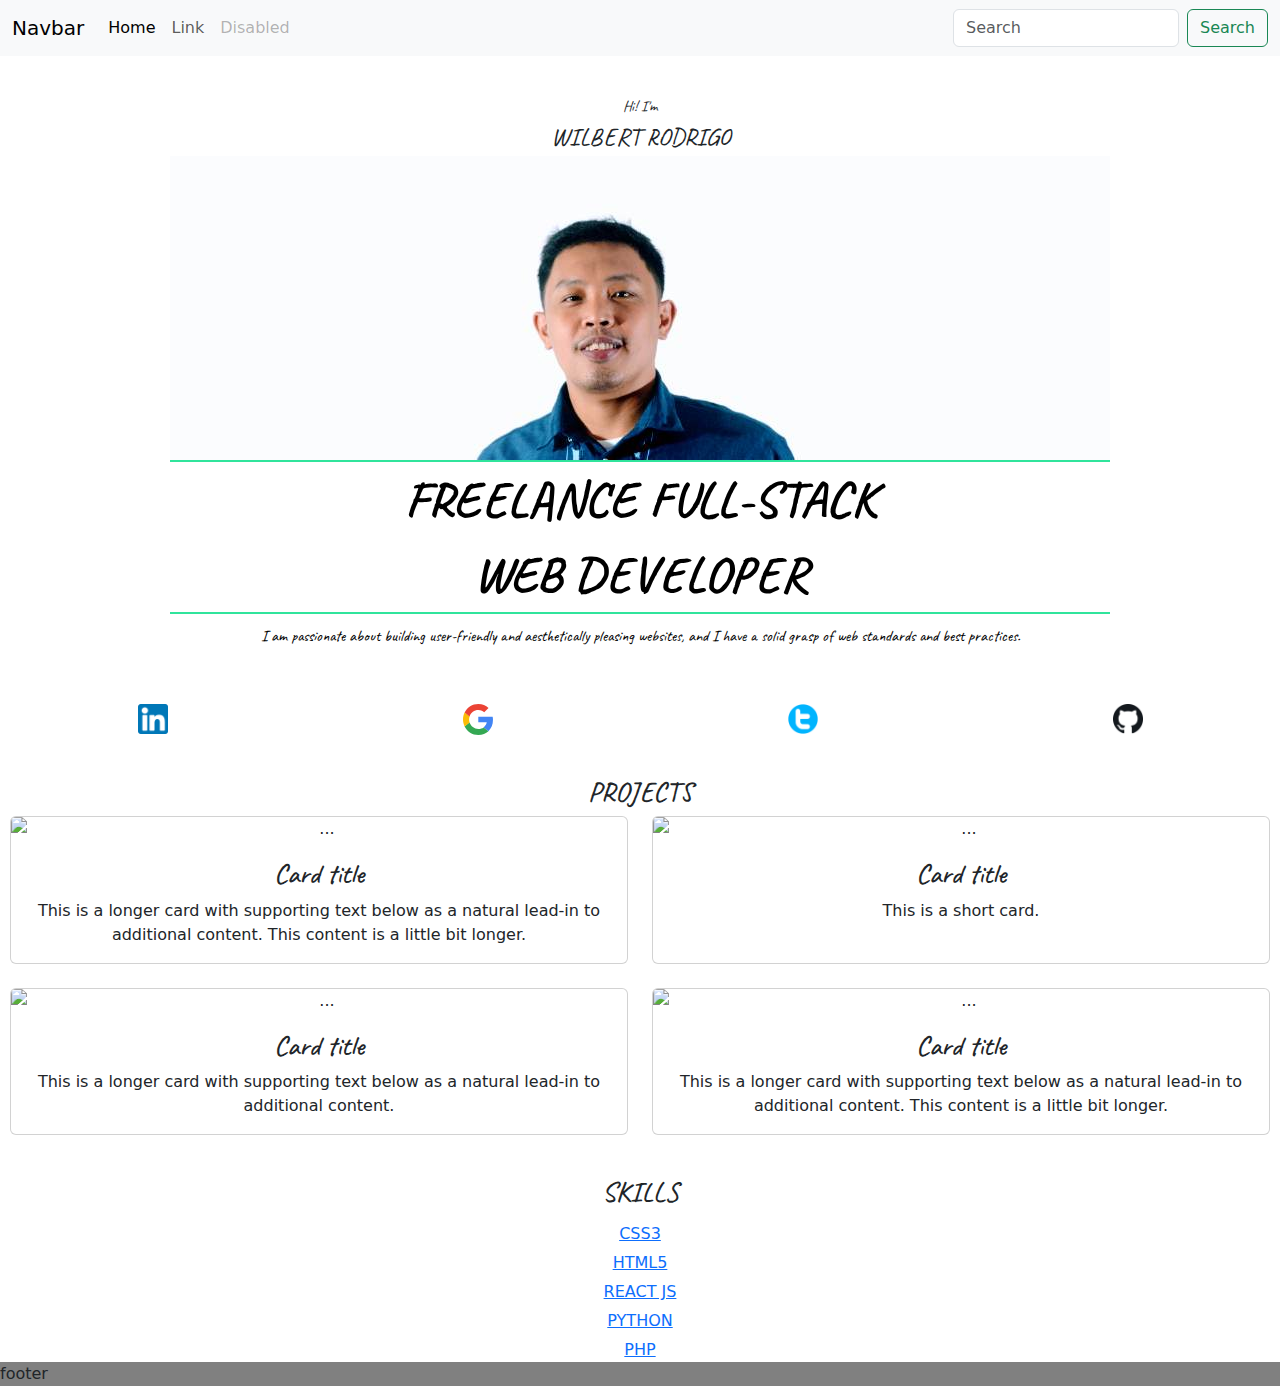
==== commit 4089dce6: "change fonts" ====
--- a/index.html
+++ b/index.html
@@ -18,6 +18,9 @@
       href="https://getbootstrap.com/docs/5.3/assets/css/docs.css"
       rel="stylesheet"
     />
+    <link rel="preconnect" href="https://fonts.googleapis.com">
+<link rel="preconnect" href="https://fonts.gstatic.com" crossorigin>
+<link href="https://fonts.googleapis.com/css2?family=Caveat:wght@400;500&display=swap" rel="stylesheet">
 
     <title>Porfolio</title>
   </head>
@@ -70,13 +73,13 @@
       <div class="hero-section">
         <div class="support-tagline">
           Hi! I'm<br />
-          <span class="name"><b>WILBERT RODRIGO</b></span> <br />
+          <div class="name">WILBERT <span class="last-name">RODRIGO</span></div>
         </div>
         <div class="profile">
-          <img src="pogi4.jpg" class="img-fluid" width="100%" />
+          <img src="picture.jpg" class="img-fluid" width="100%" />
           <div class="job-description">
             <span class="job"
-              >FREELANCE<br />
+              >FREELANCE 
               FULL-STACK <br />WEB DEVELOPER</span
             >
           </div>
@@ -97,6 +100,7 @@
     
 
     <section class="card-container">
+      <h3> PROJECTS </h3>
       <div class="row row-cols-1 row-cols-md-2 g-4">
         <div class="col">
           <div class="card h-100">
@@ -106,7 +110,7 @@
               alt="..."
             />
             <div class="card-body">
-              <h5 class="card-title">Card title</h5>
+              <h3 class="card-title">Card title</h3>
               <p class="card-text">
                 This is a longer card with supporting text below as a natural
                 lead-in to additional content. This content is a little bit
@@ -123,7 +127,7 @@
               alt="..."
             />
             <div class="card-body">
-              <h5 class="card-title">Card title</h5>
+              <h3 class="card-title">Card title</h3>
               <p class="card-text">This is a short card.</p>
             </div>
           </div>
@@ -136,7 +140,7 @@
               alt="..."
             />
             <div class="card-body">
-              <h5 class="card-title">Card title</h5>
+              <h3 class="card-title">Card title</h3>
               <p class="card-text">
                 This is a longer card with supporting text below as a natural
                 lead-in to additional content.
@@ -152,7 +156,7 @@
               alt="..."
             />
             <div class="card-body">
-              <h5 class="card-title">Card title</h5>
+              <h3 class="card-title">Card title</h3>
               <p class="card-text">
                 This is a longer card with supporting text below as a natural
                 lead-in to additional content. This content is a little bit
@@ -163,6 +167,38 @@
         </div>
       </div>
     </section>
+    <div class="skills">
+      <h3>SKILLS</h3>
+      
+        <div><a href="#">
+          CSS3
+        </a></div>
+        
+        <div>
+          <a href="#">
+          HTML5
+        </a>
+      </div>
+       
+      <div>
+          <a href="#">
+          REACT JS
+        </a>
+      </div>
+        <div>
+          <a href="#">
+          PYTHON
+        </a>
+      </div>
+        <div>
+          <a href="#">
+          PHP
+        </a>
+      </div>
+      
+    </div>
+
+    
     <footer>
       footer
     </footer>
--- a/styles.css
+++ b/styles.css
@@ -3,51 +3,76 @@
   padding: 0;
   box-sizing: border-box;
 }
-
+body {
+  background-color: black;
+}
 .hero-section {
-  margin: 10px 10px;
+  margin: 40px 30px;
   display: flex;
   flex-direction: column;
   align-items: center;
+  font-family: "Caveat", cursive;
 }
 .hero-section .support-tagline {
   text-align: center;
-  line-height: 15px;
-  font-size: 12px;
+  font-size: 15px;
 }
 .hero-section .support-tagline .name {
-  font-size: 20px;
+  font-size: 25px;
 }
 
 .job {
-  font-size: 25px;
+  font-size: 50px;
   display: flex;
+  align-items: center;
   justify-content: center;
   text-align: center;
   font-weight: bolder;
   border-top: 2px solid rgb(48, 228, 156);
   border-bottom: 2px solid rgb(48, 228, 156);
   color: black;
-  line-height: 22px;
 }
 .description {
   color: black;
   text-align: center;
+  margin-top: 10px;
 }
 .logo-container {
+  gap: 20px;
   display: flex;
-  flex-direction: column;
-  justify-content: start;
-  align-items: start;
-  position: absolute;
-  width: 25px;
-
-  gap: 20px;
-  bottom: 350px;
-  margin-left: 30px;
+  flex-direction: row;
+  justify-content: space-around;
+  align-items: center;
+}
+.logo-container img {
+  width: 30px;
 }
 .card-container {
-  margin: 10px 10px;
+  margin: 40px 10px;
+  text-align: center;
+  gap: 10px;
+}
+h3 {
+  display: flex;
+  justify-content: center;
+  text-align: center;
+  font-family: "Caveat", cursive;
+  font-weight: bold;
+}
+.skills {
+  display: flex;
+  justify-content: center;
+  align-items: center;
+
+  gap: 5px;
+  text-decoration: none;
+  flex-direction: column;
+}
+.skills ul li {
+  list-style: none;
+  font-family: "Caveat", cursive;
+  list-style-type: none;
 }
 footer {
+  background-color: grey;
 }
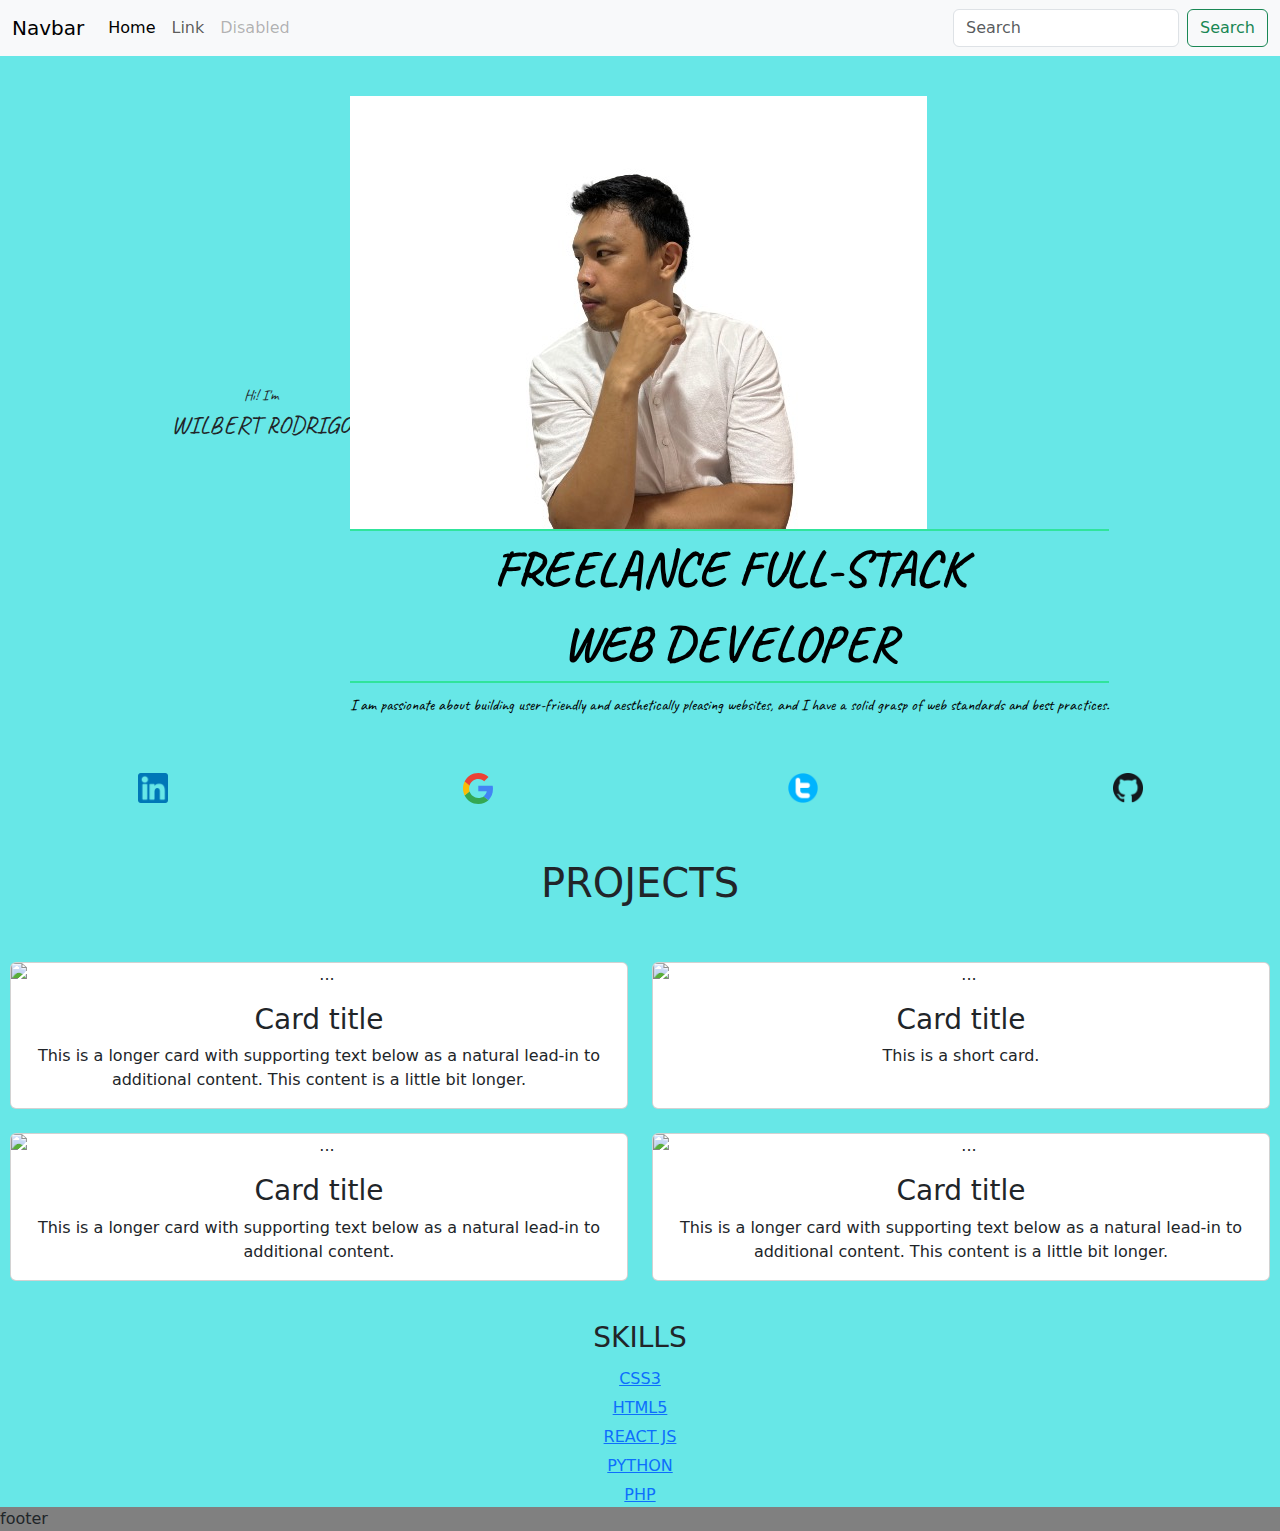
==== commit a928d66f: "change media queries" ====
--- a/index.html
+++ b/index.html
@@ -77,6 +77,11 @@
         </div>
         <div class="profile">
           <img src="picture.jpg" class="img-fluid" width="100%" />
+          <picture>
+           
+            <img src="pogi4.jpg" class="image-fluid-two"/>
+          </picture>
+          
           <div class="job-description">
             <span class="job"
               >FREELANCE 
@@ -100,7 +105,7 @@
     
 
     <section class="card-container">
-      <h3> PROJECTS </h3>
+      <h1> PROJECTS </h1>
       <div class="row row-cols-1 row-cols-md-2 g-4">
         <div class="col">
           <div class="card h-100">
--- a/styles.css
+++ b/styles.css
@@ -52,11 +52,14 @@
   text-align: center;
   gap: 10px;
 }
+.card-container h1 {
+  margin: 55px;
+}
 h3 {
   display: flex;
   justify-content: center;
   text-align: center;
-  font-family: "Caveat", cursive;
+
   font-weight: bold;
 }
 .skills {
@@ -76,3 +79,65 @@
 footer {
   background-color: grey;
 }
+
+@media screen and (min-width: 401px) and (max-width: 960px) {
+  .hero-section {
+    margin: 40px 30px;
+    display: flex;
+    flex-direction: column;
+    align-items: center;
+    font-family: "Caveat", cursive;
+  }
+  .hero-section .support-tagline {
+    text-align: center;
+    font-size: 25px;
+  }
+  .logo-container {
+    gap: 20px;
+    display: flex;
+    flex-direction: row;
+    justify-content: center;
+    align-items: center;
+  }
+  .logo-container img {
+    width: 50px;
+  }
+  .hero-section .support-tagline .name {
+    font-size: 35px;
+  }
+  .job {
+    font-size: 80px;
+    display: flex;
+    align-items: center;
+    justify-content: center;
+    text-align: center;
+    font-weight: bolder;
+    border-top: 5px solid rgb(48, 228, 156);
+    border-bottom: 5px solid rgb(48, 228, 156);
+    color: black;
+  }
+  .description {
+    color: black;
+    text-align: center;
+    margin-top: 20px;
+    font-size: 35px;
+  }
+  .profile .image-fluid-two {
+    display: none;
+  }
+}
+
+@media screen and (min-width: 961px) {
+  .hero-section {
+    display: flex;
+    justify-content: center;
+    flex-direction: row;
+  }
+
+  .profile .img-fluid {
+    display: none;
+  }
+  .grid-container {
+    background-color: rgb(103, 231, 231);
+  }
+}
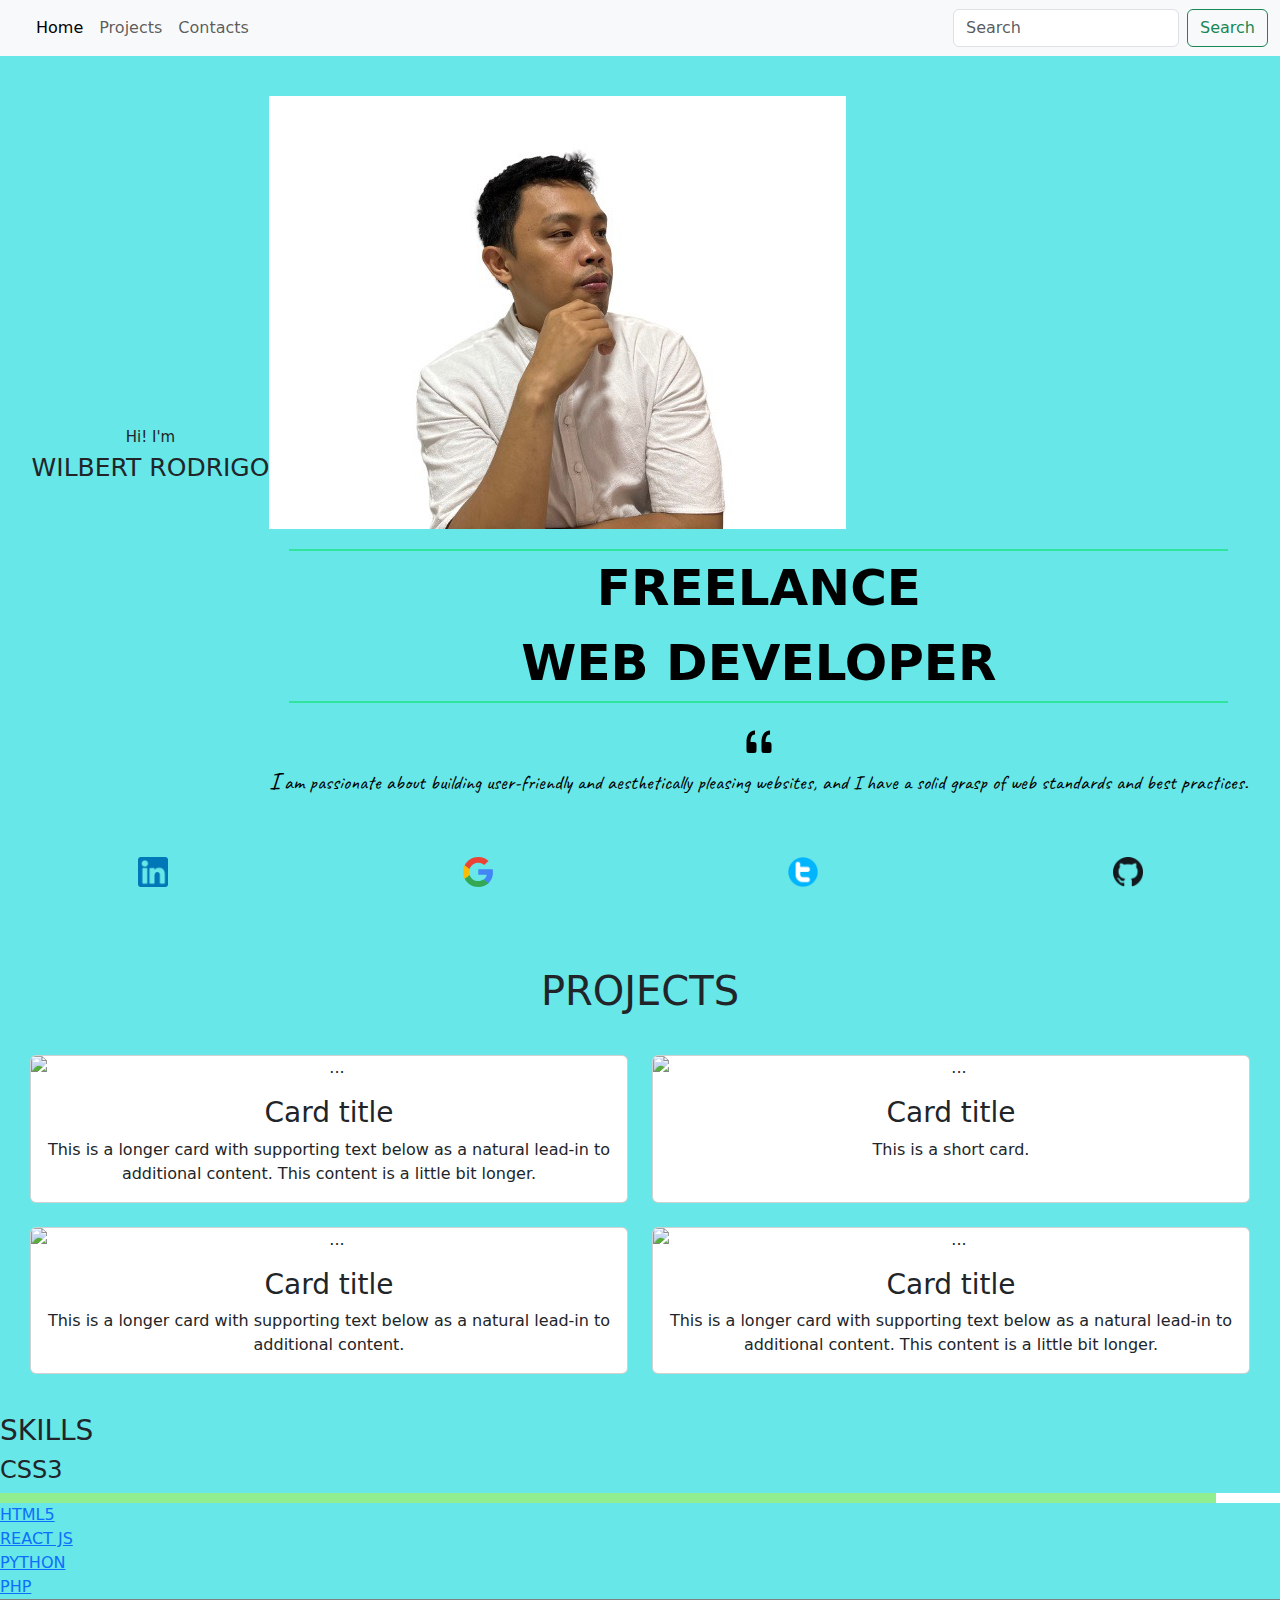
==== commit f3aa2396: "change styles" ====
--- a/index.html
+++ b/index.html
@@ -18,9 +18,13 @@
       href="https://getbootstrap.com/docs/5.3/assets/css/docs.css"
       rel="stylesheet"
     />
-    <link rel="preconnect" href="https://fonts.googleapis.com">
-<link rel="preconnect" href="https://fonts.gstatic.com" crossorigin>
-<link href="https://fonts.googleapis.com/css2?family=Caveat:wght@400;500&display=swap" rel="stylesheet">
+
+    <link rel="preconnect" href="https://fonts.googleapis.com" />
+    <link rel="preconnect" href="https://fonts.gstatic.com" crossorigin />
+    <link
+      href="https://fonts.googleapis.com/css2?family=Caveat:wght@400;500&display=swap"
+      rel="stylesheet"
+    />
 
     <title>Porfolio</title>
   </head>
@@ -29,7 +33,7 @@
       <header>
         <nav class="navbar navbar-expand-lg bg-body-tertiary">
           <div class="container-fluid">
-            <a class="navbar-brand" href="#">Navbar</a>
+            <a class="navbar-brand" href="#"></a>
             <button
               class="navbar-toggler"
               type="button"
@@ -49,10 +53,10 @@
                   >
                 </li>
                 <li class="nav-item">
-                  <a class="nav-link" href="#">Link</a>
+                  <a class="nav-link" href="#">Projects</a>
                 </li>
                 <li class="nav-item">
-                  <a class="nav-link disabled">Disabled</a>
+                  <a class="nav-link" href="#">Contacts</a>
                 </li>
               </ul>
               <form class="d-flex" role="search">
@@ -76,17 +80,13 @@
           <div class="name">WILBERT <span class="last-name">RODRIGO</span></div>
         </div>
         <div class="profile">
-          <img src="picture.jpg" class="img-fluid" width="100%" />
-          <picture>
-           
-            <img src="pogi4.jpg" class="image-fluid-two"/>
-          </picture>
-          
+          <img src="picture.jpg" class="img-fluid" />
+
           <div class="job-description">
-            <span class="job"
-              >FREELANCE 
-              FULL-STACK <br />WEB DEVELOPER</span
-            >
+            <span class="job">FREELANCE <br />WEB DEVELOPER</span>
+          </div>
+          <div class="quote">
+            <img src="quote.svg" />
           </div>
           <p class="description">
             I am passionate about building user-friendly and aesthetically
@@ -95,118 +95,107 @@
           </p>
         </div>
       </div>
-        <div class="logo-container">
-          <a href="$"><img src="linkedn.png" class="img-fluid" /></a>
-          <a href="$"><img src="google-icon.svg" class="img-fluid" /></a>
-          <a href="$"><img src="twitter.png" class="img-fluid" /></a>
-          <a href="$"><img src="github.png" class="img-fluid" /></a>
-        </div>
-      
-    
-
-    <section class="card-container">
-      <h1> PROJECTS </h1>
-      <div class="row row-cols-1 row-cols-md-2 g-4">
-        <div class="col">
-          <div class="card h-100">
-            <img
-              src="https://placeimg.com/640/480/nature"
-              class="card-img-top"
-              alt="..."
-            />
-            <div class="card-body">
-              <h3 class="card-title">Card title</h3>
-              <p class="card-text">
-                This is a longer card with supporting text below as a natural
-                lead-in to additional content. This content is a little bit
-                longer.
-              </p>
-            </div>
-          </div>
-        </div>
-        <div class="col">
-          <div class="card h-100">
-            <img
-              src="https://placeimg.com/640/480/people"
-              class="card-img-top"
-              alt="..."
-            />
-            <div class="card-body">
-              <h3 class="card-title">Card title</h3>
-              <p class="card-text">This is a short card.</p>
-            </div>
-          </div>
-        </div>
-        <div class="col">
-          <div class="card h-100">
-            <img
-              src="https://placeimg.com/640/480/tech"
-              class="card-img-top"
-              alt="..."
-            />
-            <div class="card-body">
-              <h3 class="card-title">Card title</h3>
-              <p class="card-text">
-                This is a longer card with supporting text below as a natural
-                lead-in to additional content.
-              </p>
-            </div>
-          </div>
-        </div>
-        <div class="col">
-          <div class="card h-100">
-            <img
-              src="https://placeimg.com/640/480/animals"
-              class="card-img-top"
-              alt="..."
-            />
-            <div class="card-body">
-              <h3 class="card-title">Card title</h3>
-              <p class="card-text">
-                This is a longer card with supporting text below as a natural
-                lead-in to additional content. This content is a little bit
-                longer.
-              </p>
-            </div>
-          </div>
-        </div>
-      </div>
-    </section>
-    <div class="skills">
-      <h3>SKILLS</h3>
-      
-        <div><a href="#">
-          CSS3
-        </a></div>
-        
-        <div>
-          <a href="#">
-          HTML5
-        </a>
-      </div>
-       
-      <div>
-          <a href="#">
-          REACT JS
-        </a>
-      </div>
-        <div>
-          <a href="#">
-          PYTHON
-        </a>
-      </div>
-        <div>
-          <a href="#">
-          PHP
-        </a>
-      </div>
-      
+      <div class="logo-container">
+        <a href="$"><img src="linkedn.png" class="img-fluid" /></a>
+        <a href="$"><img src="google-icon.svg" class="img-fluid" /></a>
+        <a href="$"><img src="twitter.png" class="img-fluid" /></a>
+        <a href="$"><img src="github.png" class="img-fluid" /></a>
+      </div>
+
+      <section class="card-container">
+        <h1>PROJECTS</h1>
+        <div class="row row-cols-1 row-cols-md-2 g-4">
+          <div class="col">
+            <div class="card h-100">
+              <img
+                src="https://placeimg.com/640/480/nature"
+                class="card-img-top"
+                alt="..."
+              />
+              <div class="card-body">
+                <h3 class="card-title">Card title</h3>
+                <p class="card-text">
+                  This is a longer card with supporting text below as a natural
+                  lead-in to additional content. This content is a little bit
+                  longer.
+                </p>
+              </div>
+            </div>
+          </div>
+          <div class="col">
+            <div class="card h-100">
+              <img
+                src="https://placeimg.com/640/480/people"
+                class="card-img-top"
+                alt="..."
+              />
+              <div class="card-body">
+                <h3 class="card-title">Card title</h3>
+                <p class="card-text">This is a short card.</p>
+              </div>
+            </div>
+          </div>
+          <div class="col">
+            <div class="card h-100">
+              <img
+                src="https://placeimg.com/640/480/tech"
+                class="card-img-top"
+                alt="..."
+              />
+              <div class="card-body">
+                <h3 class="card-title">Card title</h3>
+                <p class="card-text">
+                  This is a longer card with supporting text below as a natural
+                  lead-in to additional content.
+                </p>
+              </div>
+            </div>
+          </div>
+          <div class="col">
+            <div class="card h-100">
+              <img
+                src="https://placeimg.com/640/480/animals"
+                class="card-img-top"
+                alt="..."
+              />
+              <div class="card-body">
+                <h3 class="card-title">Card title</h3>
+                <p class="card-text">
+                  This is a longer card with supporting text below as a natural
+                  lead-in to additional content. This content is a little bit
+                  longer.
+                </p>
+              </div>
+            </div>
+          </div>
+        </div>
+      </section>
+      <div class="skills">
+        <h3>SKILLS</h3>
+
+        <div class="box">
+          <h4> CSS3 </h4>
+          <div class="percent">
+          <div style="width: 95%"></div>
+        </div>
+      </div>
+
+      <div>
+        <a href="#"> HTML5 </a>
+      </div>
+
+      <div>
+        <a href="#"> REACT JS </a>
+      </div>
+      <div>
+        <a href="#"> PYTHON </a>
+      </div>
+      <div>
+        <a href="#"> PHP </a>
+      </div>
     </div>
 
-    
-    <footer>
-      footer
-    </footer>
+    <footer>footer</footer>
 
     <script src="https://cdn.jsdelivr.net/npm/bootstrap@5.3.0-alpha1/dist/js/bootstrap.bundle.min.js"></script>
   </body>
--- a/styles.css
+++ b/styles.css
@@ -4,14 +4,14 @@
   box-sizing: border-box;
 }
 body {
-  background-color: black;
 }
 .hero-section {
   margin: 40px 30px;
   display: flex;
   flex-direction: column;
+  justify-content: center;
   align-items: center;
-  font-family: "Caveat", cursive;
+  /*font-family: "Caveat", cursive;*/
 }
 .hero-section .support-tagline {
   text-align: center;
@@ -19,6 +19,9 @@
 }
 .hero-section .support-tagline .name {
   font-size: 25px;
+}
+.job-description {
+  padding: 20px 20px;
 }
 
 .job {
@@ -32,10 +35,19 @@
   border-bottom: 2px solid rgb(48, 228, 156);
   color: black;
 }
+.quote {
+  display: flex;
+  justify-content: center;
+  margin: 0;
+}
 .description {
   color: black;
   text-align: center;
-  margin-top: 10px;
+  font-family: "Caveat", cursive;
+  font-size: 20px;
+}
+.description::first-letter {
+  font-size: 25px;
 }
 .logo-container {
   gap: 20px;
@@ -48,33 +60,27 @@
   width: 30px;
 }
 .card-container {
-  margin: 40px 10px;
+  margin: 20px 10px;
   text-align: center;
   gap: 10px;
+  padding: 20px 20px;
 }
 .card-container h1 {
-  margin: 55px;
+  margin: 40px;
 }
-h3 {
-  display: flex;
-  justify-content: center;
-  text-align: center;
 
-  font-weight: bold;
+.skills .box .percent {
+  position: relative;
+  width: 100%;
+  height: 10px;
+  background-color: white;
 }
-.skills {
-  display: flex;
-  justify-content: center;
-  align-items: center;
-
-  gap: 5px;
-  text-decoration: none;
-  flex-direction: column;
-}
-.skills ul li {
-  list-style: none;
-  font-family: "Caveat", cursive;
-  list-style-type: none;
+.skills .box .percent div {
+  position: absolute;
+  top: 0;
+  left: 0;
+  height: 100%;
+  background-color: lightgreen;
 }
 footer {
   background-color: grey;
@@ -86,7 +92,6 @@
     display: flex;
     flex-direction: column;
     align-items: center;
-    font-family: "Caveat", cursive;
   }
   .hero-section .support-tagline {
     text-align: center;
@@ -134,9 +139,6 @@
     flex-direction: row;
   }
 
-  .profile .img-fluid {
-    display: none;
-  }
   .grid-container {
     background-color: rgb(103, 231, 231);
   }
